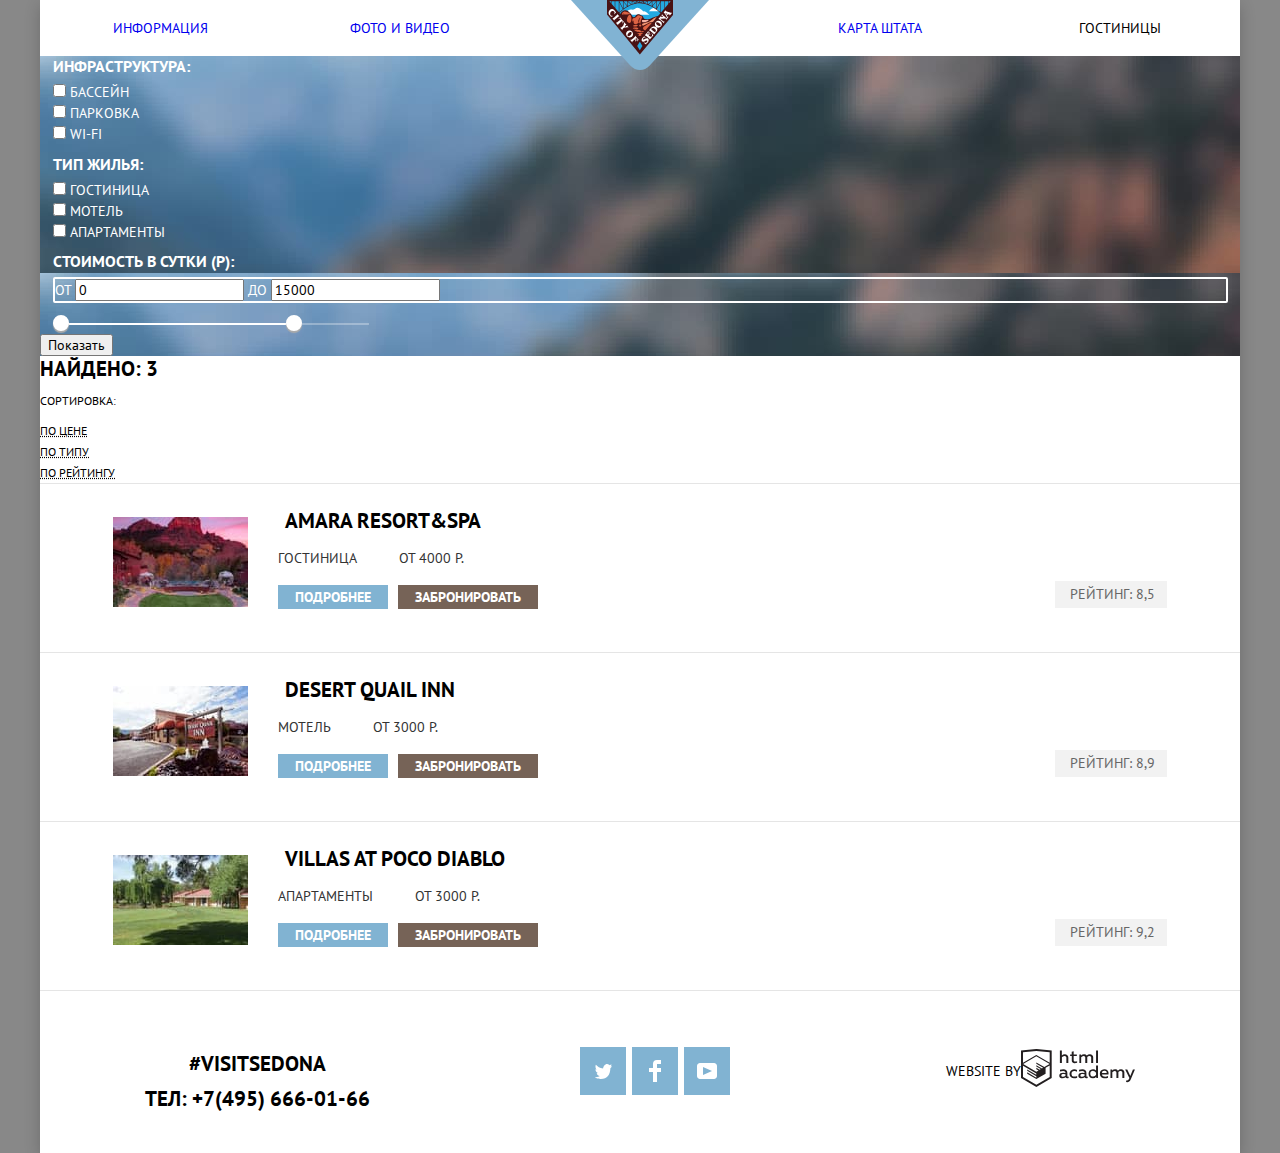
==== catalog.html @ 777ecac5 "Внесены исправления по замечаниям" ====
<!DOCTYPE html>
<html class="page" lang="ru">
<head>
  <meta charset="UTF-8">
  <title>Catalog</title>
  <link href="https://fonts.googleapis.com/css2?family=PT+Sans:wght@400;700&display=swap" rel="stylesheet">
  <link href="css/normalize.css" rel="stylesheet">
  <link href="css/style.css" rel="stylesheet">
</head>
<body>
<div class="container">
  <header class="header">
    <nav class="main-nav-container">
      <div class="nav-list">
        <ul class="reset-list site-nav-list">
          <li class="site-nav-item"><a href="blank.html">Информация</a></li>
          <li class="site-nav-item"><a href="blank.html">Фото и видео</a></li>
          <li class="site-nav-item"><a href="blank.html">Карта штата</a></li>
          <li class="site-nav-item"><a>Гостиницы</a></li>
        </ul>
        <a class="main-header-logo" href="index.html">
          <img alt="Перейти на главную страницу." height="70" src="img/logo-sedona.svg" width="138">
        </a>
      </div>
    </nav>
  </header>
  <main>
    <section class="hotels">
      <h1 class="visually-hidden">Гостиницы</h1>
      <form action="https://echo.htmlacademy.ru" class="filter-form" method="get">
        <fieldset>
          <legend>Инфраструктура:</legend>
          <ul class="reset-list">
            <li>
              <input id="pool" name="pool" type="checkbox">
              <label for="pool">Бассейн</label>
            </li>
            <li>
              <input id="parking" name="parking" type="checkbox">
              <label for="parking">Парковка</label>
            </li>
            <li>
              <input id="wifi" name="wifi" type="checkbox">
              <label for="wifi">Wi-Fi</label>
            </li>
          </ul>
        </fieldset>
        <fieldset>
          <legend>Тип жилья:</legend>
          <ul class="reset-list">
            <li>
              <input id="hotel" name="hotel" type="checkbox">
              <label for="hotel">Гостиница</label>
            </li>
            <li>
              <input id="motel" name="motel" type="checkbox">
              <label for="motel">Мотель</label>
            </li>
            <li>
              <input id="apartments" name="apartments" type="checkbox">
              <label for="apartments">Апартаменты</label>
            </li>
          </ul>
        </fieldset>
        <fieldset>
          <legend>Стоимость в сутки (Р):</legend>
          <div class="range-filter">
            <div class="price-controls">
              <label class="min-price">
                от <input name="min-price" type="number" value="0">
              </label>
              <label class="max-price">
                до <input name="max-price" type="number" value="15000">
              </label>
            </div>
            <div class="range-controls">
              <div class="scale">
                <div class="bar"></div>
              </div>
              <button class="toggle toggle-min" name="toggle-min" type="submit" value="toggle-min"></button>
              <button class="toggle toggle-max" name="toggle-max" type="submit" value="toggle-max"></button>
            </div>
          </div>
          <!--  от 0<input id="cost" max="3000" min="0" step="100" type="range"> До 3000-->
        </fieldset>
        <button type="submit">Показать</button>
      </form>
    </section>
    <section class="sorting">
      <span class="found">НАЙДЕНО: 3</span>
      <h2>Сортировка:</h2>
      <ul class="reset-list">
        <li>
          <a class="link-sorting" href="#">По цене </a>
        </li>
        <li>
          <a class="link-sorting" href="#">По типу</a>
        </li>
        <li>
          <a class="link-sorting" href="#">По рейтингу</a>
        </li>
      </ul>
    </section>
    <section class="hotel-list">
      <h2 class="visually-hidden">Список гостиниц</h2>
      <ol class="reset-list hotel-items">
        <li class="hotel-item">
          <article class="hotel">
            <a class="hotel-img" href="#">
              <img alt="Гостиница Amara resort&spa." height="90" src="img/amara-resort-spa.jpg"
                   width="135">
            </a>
            <div class="hotel-content">
              <h3>
                <a class="hotel-title-link" href="#">Amara resort&spa</a>
              </h3>
              <p class="hotel-tags">
                <span class="hotel-tag"> Гостиница</span>
                <span class="hotel-tag">от 4000 р.</span>
              </p>
              <p class="hotel-buttons">
                <a class="button-hotel detail-button" href="#">Подробнее</a>
                <a class="button-hotel book-button" href="#">Забронировать</a>
              </p>
            </div>
            <p class="rating">Рейтинг: 8,5</p>
          </article>
        </li>
        <li class="hotel-item">
          <article class="hotel">
            <a class="hotel-img" href="#">
              <img alt="Мотель Desert Quail Inn." height="90" src="img/desert-quail-inn.jpg" width="135">
            </a>
            <div class="hotel-content">
              <h3>
                <a class="hotel-title-link" href="#">Desert Quail Inn</a>
              </h3>
              <p class="hotel-tags">
                <span class="hotel-tag"> Мотель</span>
                <span class="hotel-tag">от 3000 р.</span>
              </p>
              <p class="hotel-buttons">
                <a class="button-hotel detail-button" href="#">Подробнее</a>
                <a class="button-hotel book-button" href="#">Забронировать</a>
              </p>
            </div>
            <p class="rating">Рейтинг: 8,9</p>
          </article>
        </li>
        <li class="hotel-item">
          <article class="hotel">
            <a class="hotel-img" href="#">
              <img alt="Апартаменты Villas at Poco Diablo." height="90" src="img/villas-at-poco-diablo.jpg" width="135">
            </a>
            <div class="hotel-content">
              <h3>
                <a class="hotel-title-link" href="#">Villas at Poco Diablo</a>
              </h3>
              <p class="hotel-tags">
                <span class="hotel-tag"> Апартаменты</span>
                <span class="hotel-tag">от 3000 р.</span>
              </p>
              <p class="hotel-buttons">
                <a class="button-hotel detail-button" href="#">Подробнее</a>
                <a class="button-hotel book-button" href="#">Забронировать</a>
              </p>
            </div>
            <p class="rating">Рейтинг: 9,2</p>
          </article>
        </li>
      </ol>
    </section>
  </main>
  <footer class="page-footer">
    <div class="footer-contact">
      <p class="hashtag">#visitsedona</p>
      <a class="tel" href="tel:+74956660166">ТЕЛ: +7(495) 666-01-66</a>
    </div>
    <ul class="reset-list social-list">
      <li>
        <a class="social-link" href="#">
          <span class="visually-hidden">twitter</span>
          <svg height="15" viewBox="0 0 17 15" width="17">
            <path
              d="M10.95.144c1.685-.496 2.984.27 3.577 1.179.673-.231 1.331-.481 2.011-.708a2.345 2.345 0 0 1-.857 1.768c.685.17 1.304-.491 1.304-.491-.169 1-1.006 1.788-1.563 2.024-.231 6.75-3.175 11.217-10.077 11.082h-.446c-.41 0-4.164-.46-4.898-1.887 2.271.196 3.893-.422 4.693-1.177-.96-.3-2.679-.477-2.979-2.95.349.106.564.228 1.19.119C1.705 8.247.374 7.53.448 5.33c.285.328 1.067.536 1.34.472C1.085 5.561-.182 2.442.894.85c1.818 1.854 3.735 3.606 7.152 3.773C8.254 2.33 9.183.793 10.95.144z"
              fill="#FFF"/>
          </svg>

        </a>
      </li>
      <li>
        <a class="social-link" href="#">
          <span class="visually-hidden">facebook</span>
          <svg height="22" viewBox="0 0 12 22" width="12">
            <path d="M12 4V0H8a4 4 0 0 0-4 4v4H0v4h4v10h4V12h4V8H8V4h4z" fill="#FFF"/>
          </svg>
        </a>
      </li>
      <li>
        <a class="social-link" href="#">
          <span class="visually-hidden">youtube</span>
          <svg height="16" viewBox="0 0 20 16" width="20">
            <path
              d="M17 0H3C1.35 0 0 1.35 0 3v10c0 1.65 1.35 3 3 3h14c1.65 0 3-1.35 3-3V3c0-1.65-1.35-3-3-3zM6.027 11.998V4.002L15.014 8l-8.987 3.998z"
              fill="#FFF"/>
          </svg>

        </a>
      </li>
    </ul>
    <div class="website-wrap">
      <span class="website">Website by</span>
      <a class="img-logo" href="https://htmlacademy.ru/intensive/htmlcss">
        <img alt="Логотип htmlacademy." height="40" src="img/logo-htmlacademy.svg" width="114">
      </a>
    </div>
  </footer>
</div>
</body>
</html>
---- css/style.css ----
/* Variables */
:root {
  --white: #FFFFFF;
  --light-grey: #F2F2F2;
  --grey: #888888;
  --brown-grey-light: #EEEEEE;
  --border: #E5E5E5;
  --brown-grey: #666666;
  --blue: #81B3D2;
  --blue-middle: #669EC0;
  --blue-exstra-dark: #5496BD;
  --brown: #766357;
  --brown-middle: #604E43;
  --brown-dark: #503E33;
  --brown-exstra-dark: #333333;
  --black: #000000;
  --backgroung-welcome: #7aa2c8;
  --background-catalog: #6d757e;
  --backgroung-toggle: #ababab;
  --backgroung-controls: 255, 255, 255, 0.3;
}

/* Global */
body {
  min-width: 1200px;
  margin: 0;
  padding: 0;
  font-family: "PT Sans", "Arial", sans-serif;
  font-size: 14px;
  line-height: 21px;
  font-weight: normal;
  color: var(--black);
  text-transform: uppercase;
  background-color: var(--grey);
}

a {
  text-decoration: none;
}

img {
  max-width: 100%;
  height: auto;
}

.visually-hidden {
  position: absolute;
  width: 1px;
  height: 1px;
  margin: -1px;
  border: 0;
  padding: 0;
  white-space: nowrap;
  clip-path: inset(100%);
  clip: rect(0 0 0 0);
  overflow: hidden;
}

/*Grid*/
.page {
  height: 100%;
}

.container {
  width: 1200px;
  background-color: var(--white);
  box-shadow: 0px 5px 15px rgba(0, 1, 1, 0.2);
  margin: 0 auto;
}

/* Main navigation */
.main-nav-container {
  line-height: 26px;
  color: var(--black);
  text-align: center;
}

.reset-list {
  list-style: none;
  margin: 0;
  padding: 0;
}

.nav-list {
  display: grid;
  position: relative;
}

.site-nav-list {
  display: flex;
  width: 100%;
}

.site-nav-item {
  width: 20%;
  padding: 15px 0;
}

.site-nav-item:nth-child(2) {
  margin-right: auto;
}

.main-header-logo {
  position: absolute;
  left: 50%;
  top: 0;
  transform: translateX(-50%);
}


/* User navigation */
.site-nav a {
  color: inherit;
  font-weight: bold;
}

.site-nav a:focus,
.site-nav a:hover {
  color: var(--blue);
}

.site-nav a:active {
  color: var(--black);
}

.site-nav a:not([href]) {
  color: var(--brown);
}

/*main*/
.hero {
  display: flex;
  justify-content: center;
  background-color: var(--backgroung-welcome);
  background-image: url("../img/background-welcome.jpg");
  min-height: 509px;
}

.main-heading {
  line-height: 26px;
  text-align: center;
  font-weight: bold;
  display: flex;
  justify-content: center;
  margin-top: 42px;
  margin-bottom: 43px;
  align-items: center;
  padding: 0 365px;
}

.main-heading h1 {
  font-size: 21px;
}

/*section advantages*/
.main-heading-advantages {
  line-height: 26px;
  font-size: 14px;
  color: var(--brown-exstra-dark);
  text-align: center;
  font-weight: normal;
  display: flex;
  justify-content: center;
  margin-bottom: 51px;
  margin-top: 0;
}

.advantages-inner-list {
  text-align: center;
}

.advantages-box {
  color: var(--white);
  background-color: var(--blue);
  text-align: center;
}

.advantages-heading,
.advantages-inner-title {
  font-size: 21px;
  font-weight: bold;
}

.advantages-item-box {
  background-color: var(--brown-grey-light);
  text-align: center;
}

.advantages-content {
  color: var(--brown-exstra-dark);
}

.search {
  display: flex;
  align-items: center;
  flex-direction: column;
}

.search-wrap {
  width: 568px;
  align-items: center;
  display: flex;
  flex-direction: column;
}

.search-list {
  display: grid;
  grid-template-rows: 38px 38px 38px;
  grid-template-columns: 50% 50%;
  row-gap: 29px;
  column-gap: 53px;
}

.search-item:nth-child(1),
.search-item:nth-child(2) {
  grid-column: 1/3;
}

.search-item {
  display: flex;
  justify-content: flex-start;
  align-self: center;
}

.search-item label {
  min-width: 113px;
  margin-right: auto;
  align-self: center;
}

.search-item input {
  width: 100%;
  height: 38px;
  margin-right: 55px;
}

.button-search-hotel {
  display: flex;
  width: 100%;
  justify-content: center;
  padding-top: 30px;
  padding-bottom: 30px;
}

.search-title {
  font-size: 30px;
  line-height: 24px;
  text-align: center;
  font-weight: bold;
}

.search-description {
  color: var(--brown-exstra-dark);
  line-height: 24px;
  text-align: center;
}

.button-search {
  color: var(--white);
  font-weight: bold;
  font-size: 21px;
  line-height: 26px;
  text-align: center;
  background-color: var(--brown);
  border: 0;
}

.button-find {
  background-color: var(--blue);
  display: block;
  padding: 16px 0;
  width: inherit;
  margin-top: 55px;
}

/* User button-find*/
.button-find:hover {
  background-color: var(--blue-middle);
}

.button-find:active {
  background-color: var(--blue-exstra-dark);
}


.search-form {
  width: 100%;
  line-height: 26px;
  font-weight: bold;
  box-shadow: 0px 7px 15px rgba(0, 1, 1, 0.15);
  padding: 55px;
  box-sizing: border-box;
}

/*Footer*/
.page-footer {
  font-size: 21px;
  line-height: 26px;
  color: var(--black);
  font-weight: bold;
  display: flex;
  justify-content: space-around;
  padding-top: 39px;
  padding-bottom: 41px;
  align-items: center;
}

.social-list a {
  width: 46px;
  height: 48px;
  background-color: var(--blue);
  color: var(--black);
  display: flex;
  justify-content: center;
  align-items: center;
}

.social-list {
  display: flex;
  justify-content: center;
  align-items: center;
}

.social-list li {
  margin-right: 6px;
}

.website-wrap {
  display: flex;
  align-items: center;
  /* margin-right: */
}

.tel {
  color: var(--black);
}

.hashtag {
  text-align: center;
  margin-bottom: 9px;
}

.img-logo a {
  color: var(--black)
}

.website {
  color: var(--black);
  line-height: 26px;
  font-weight: normal;
  font-size: 14px;
}

/*User link-footer

.social-link:hover,
.social-link:focus,
.tel a:focus
{
 backgroung-color:var(--middle-blue)
}
.social-link:active,
.tel a:active
{
  background-color:var(--exstra-dark-blue)
}
*/
/*Catalog*/
/*Catalog section hotel-list*/

.hotel {
  display: flex;
  flex-wrap: wrap;
  justify-content: flex-start;
  align-items: center;
}

.hotel-item {
  border-top: 1px solid var(--border);
  padding-right: 73px;
  padding-top: 24px;
  padding-left: 73px;
  padding-bottom: 30px;
}

.hotel-item:last-child {
  border-bottom: 1px solid var(--border);
}

.hotel-title-link {
  color: var(--black);
  font-size: 21px;
  line-height: 26px;
  font-weight: bold;
}

.hotel-tag {
  color: var(--brown-exstra-dark);
}

.hotel-tag:first-child {
  margin-right: 38px;
}

.button-hotel {
  color: var(--white);
  font-weight: bold;
  padding: 3px 17px;
}

.rating {
  color: var(--brown-grey);
  background-color: var(--light-grey);
  text-align: center;
  align-self: flex-end;
  margin-left: auto;
  padding: 3px 12px 3px 15px;
}

.detail-button {
  background-color: var(--blue);
  margin-right: 6px;
}

.book-button {
  background-color: var(--brown);

}

.hotel-items {
  width: 100%;
}

.hotel-img {
  margin-right: 30px;
}

.hotel-content h3 {
  margin: 0 0 0 7px;
}

.hotel-tags {
  margin-bottom: 18px;
}

/*User link class button*/

.detail-button:focus,
.detail-button:hover {
  background-color: var(--blue-middle);
}

.book-button:focus,
.book-button:hover {
  background-color: var(--brown-middle);
}

.detail-button:active {
  background-color: var(--blue-exstra-dark);
}

.book-button:active {
  background-color: var(--brown-dark);
}

/*User link */

.hotel-title-link:hover,
.hotel-title-link:focus {
  color: var(--blue);
}

.hotel-title-link:active {
  color: var(--black);
}

/*catalog filter*/
.filter-item {
  margin: 0;
  padding: 0;
  border: none;
}

.range-controls {
  position: relative;
  width: 316px;
  height: 2px;
  background-color: rgba(var(--backgroung-controls));
  margin-top: 20px;
}

.range-controls .scale {
  height: 2px;
  width: 248px;
  background-color: var(--white);
}

.range-controls .bar {
  width: 70%;
  height: 2px;
  background-color: var(--white);
}

.toggle {
  position: absolute;
  top: 0;
  left: 0;
  width: 4px;
  height: 4px;
  padding: 0;
  border: 8px solid var(--white);
  background-color: var(--backgroung-toggle);
  mix-blend-mode: normal;
  border-radius: 50%;
  box-shadow: 0 2px 1px 0 var(--backgroung-toggle);
  cursor: pointer;
  transform: translateY(-50%);
}

.toggle-min {
  left: 0px;
}

.toggle-max {
  left: 233px;
}

.price-controls {
  border: 2px solid var(--white);
  border-radius: 2px;
}

.filter-form {
  background-color: var(--background-catalog);
  background-image: url("../img/background.jpg");
  color: var(--white);
}

.filter-form legend {
  font-size: 16px;
  font-weight: bold;
}

.filter-form fieldset {
  border: 0;
}

.found {
  font-weight: bold;
  font-size: 21px;
  line-height: 26px;
}

.sorting h2 {
  font-size: 12px;
  line-height: 18px;
  font-weight: normal;
}

.link-sorting {
  font-size: 12px;
  line-height: 18px;
  color: var(--black);
  text-decoration: underline;
  text-decoration-style: dotted;
}

/*user sorting*/

.link-sorting:hover {
  color: var(--blue);
}

.link-sorting:active {
  color: var(--blue);
  text-decoration: none;
}

.link-sorting:focus {
  color: var(--black);
  text-decoration: none;
}
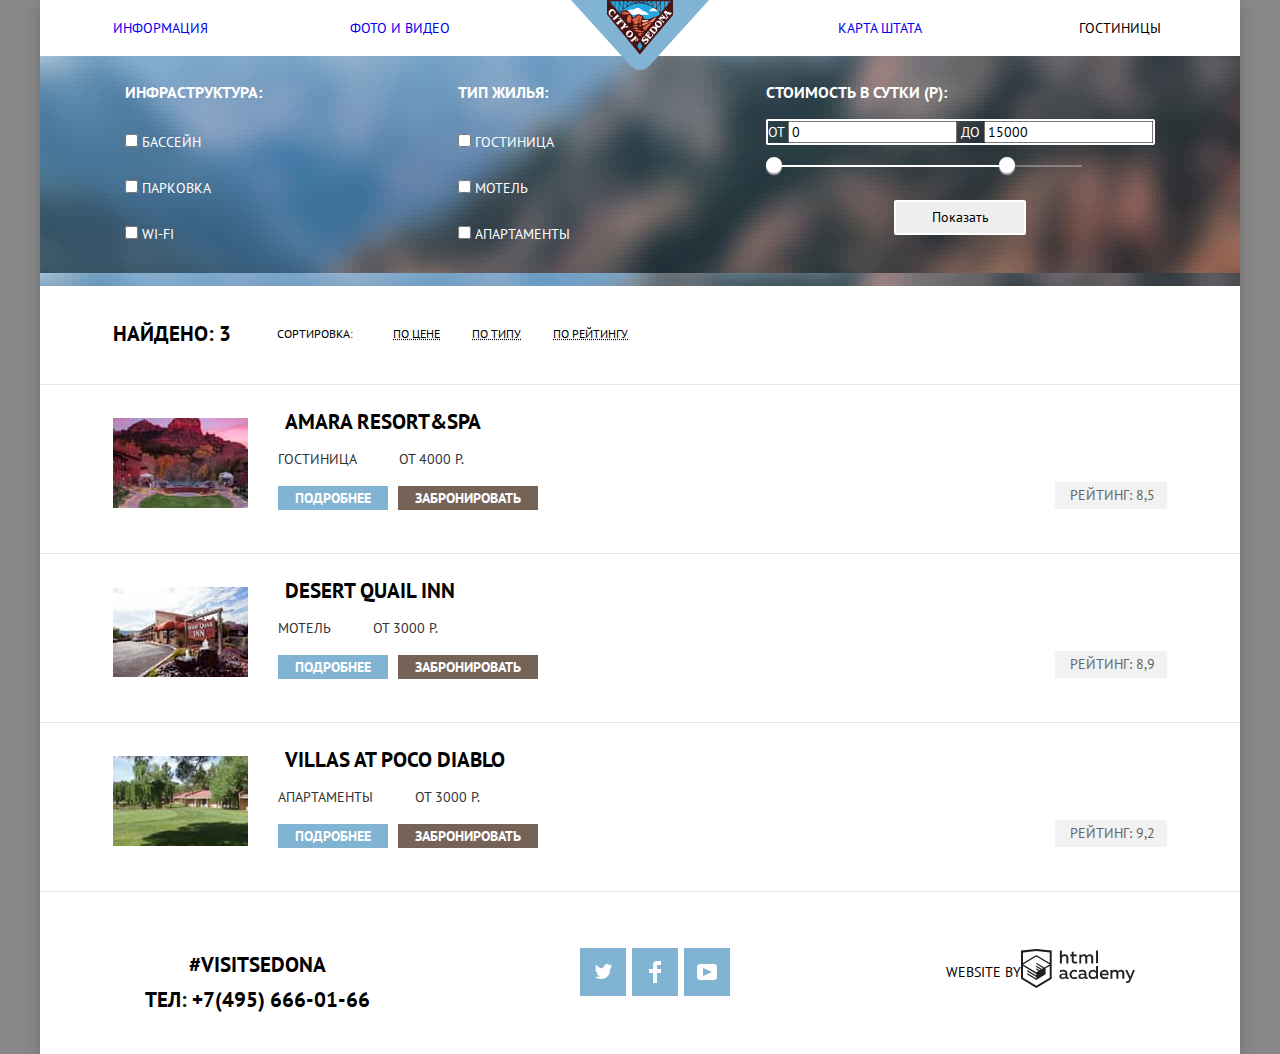
==== commit 615cd725: "11. Завершаем строить сетку" ====
--- a/catalog.html
+++ b/catalog.html
@@ -28,9 +28,9 @@
     <section class="hotels">
       <h1 class="visually-hidden">Гостиницы</h1>
       <form action="https://echo.htmlacademy.ru" class="filter-form" method="get">
-        <fieldset>
+        <fieldset class="infrastructure">
           <legend>Инфраструктура:</legend>
-          <ul class="reset-list">
+          <ul class="reset-list infrastructure-list">
             <li>
               <input id="pool" name="pool" type="checkbox">
               <label for="pool">Бассейн</label>
@@ -45,9 +45,9 @@
             </li>
           </ul>
         </fieldset>
-        <fieldset>
+        <fieldset class="type-of-housing">
           <legend>Тип жилья:</legend>
-          <ul class="reset-list">
+          <ul class="reset-list type-of-housing-list">
             <li>
               <input id="hotel" name="hotel" type="checkbox">
               <label for="hotel">Гостиница</label>
@@ -62,7 +62,7 @@
             </li>
           </ul>
         </fieldset>
-        <fieldset>
+        <fieldset class="cost">
           <legend>Стоимость в сутки (Р):</legend>
           <div class="range-filter">
             <div class="price-controls">
@@ -82,14 +82,14 @@
             </div>
           </div>
           <!--  от 0<input id="cost" max="3000" min="0" step="100" type="range"> До 3000-->
+          <button class="button-filter" type="submit">Показать</button>
         </fieldset>
-        <button type="submit">Показать</button>
       </form>
     </section>
     <section class="sorting">
       <span class="found">НАЙДЕНО: 3</span>
       <h2>Сортировка:</h2>
-      <ul class="reset-list">
+      <ul class="reset-list sorting-list">
         <li>
           <a class="link-sorting" href="#">По цене </a>
         </li>
--- a/css/style.css
+++ b/css/style.css
@@ -165,14 +165,49 @@
   margin-top: 0;
 }
 
+.advantages-list {
+  display: flex;
+  flex-wrap: wrap;
+}
+
+.advantages-item:nth-child(3) {
+  padding: 47px 96px 54px 96px;
+}
+
+.advantages-item:nth-child(4) {
+  padding: 47px 71px 54px 71px;
+}
+
+.advantages-item:nth-child(5) {
+  padding: 47px 77px 54px 77px;
+}
+
+.advantages-item:first-child {
+  display: flex;
+  flex-wrap: wrap;
+  justify-content: flex-start;
+}
+
+.advantages-item:nth-child(2) {
+  display: flex;
+}
+
 .advantages-inner-list {
   text-align: center;
+  display: flex;
 }
 
 .advantages-box {
   color: var(--white);
   background-color: var(--blue);
   text-align: center;
+  display: flex;
+  flex-direction: column;
+  width: 400px;
+}
+
+.advantages-box img {
+  display: flex;
 }
 
 .advantages-heading,
@@ -184,6 +219,9 @@
 .advantages-item-box {
   background-color: var(--brown-grey-light);
   text-align: center;
+  display: flex;
+  flex-direction: column;
+  align-items: center;
 }
 
 .advantages-content {
@@ -487,6 +525,7 @@
   height: 2px;
   background-color: rgba(var(--backgroung-controls));
   margin-top: 20px;
+
 }
 
 .range-controls .scale {
@@ -528,12 +567,17 @@
 .price-controls {
   border: 2px solid var(--white);
   border-radius: 2px;
+  margin-top: 11px;
+  margin-bottom: 20px;
 }
 
 .filter-form {
   background-color: var(--background-catalog);
   background-image: url("../img/background.jpg");
   color: var(--white);
+  display: flex;
+  padding: 26px 73px 32px 72px;
+  justify-content: space-between;
 }
 
 .filter-form legend {
@@ -545,16 +589,67 @@
   border: 0;
 }
 
+.infrastructure legend {
+  margin-bottom: 24px;
+}
+
+.type-of-housing legend {
+  margin-bottom: 24px;
+}
+
+.infrastructure-list li {
+  margin-bottom: 25px;
+}
+
+.infrastructure-list li:nth-child(3) {
+  margin-bottom: 0;
+}
+
+.type-of-housing-list li {
+  margin-bottom: 25px;
+}
+
+.type-of-housing-list li:nth-child(3) {
+  margin-bottom: 0;
+}
+
+.button-filter {
+  padding: 7px 35px 8px 36px;
+  border: 2px solid var(--white);
+  border-radius: 2px;
+  margin-top: 33px;
+  align-self: center;
+  margin-left: auto;
+  margin-right: auto;
+  display: block;
+}
+
 .found {
   font-weight: bold;
   font-size: 21px;
   line-height: 26px;
+  margin-right: 46px;
+}
+
+.sorting {
+  display: flex;
+  padding: 29px 73px 31px 73px;
+  align-items: center;
+}
+
+.sorting-list {
+  display: flex;
+}
+
+.sorting-list li {
+  margin-right: 32px;
 }
 
 .sorting h2 {
   font-size: 12px;
   line-height: 18px;
   font-weight: normal;
+  margin-right: 40px;
 }
 
 .link-sorting {
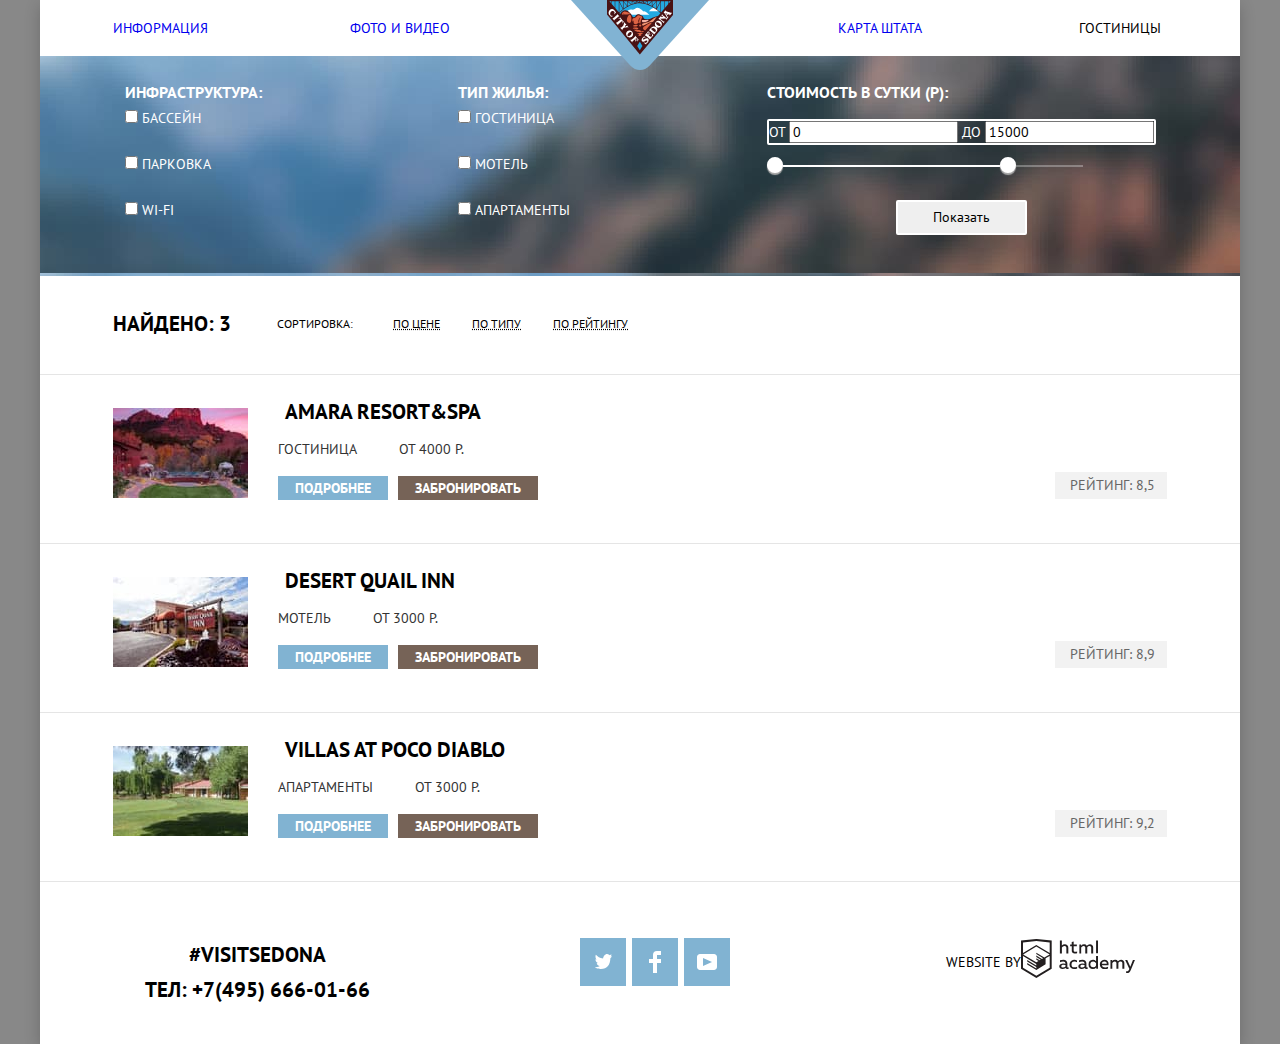
==== commit 5de9f623: "Доработки по заданию" ====
--- a/catalog.html
+++ b/catalog.html
@@ -28,7 +28,7 @@
     <section class="hotels">
       <h1 class="visually-hidden">Гостиницы</h1>
       <form action="https://echo.htmlacademy.ru" class="filter-form" method="get">
-        <fieldset class="infrastructure">
+        <fieldset>
           <legend>Инфраструктура:</legend>
           <ul class="reset-list infrastructure-list">
             <li>
@@ -45,7 +45,7 @@
             </li>
           </ul>
         </fieldset>
-        <fieldset class="type-of-housing">
+        <fieldset>
           <legend>Тип жилья:</legend>
           <ul class="reset-list type-of-housing-list">
             <li>
@@ -62,7 +62,7 @@
             </li>
           </ul>
         </fieldset>
-        <fieldset class="cost">
+        <fieldset>
           <legend>Стоимость в сутки (Р):</legend>
           <div class="range-filter">
             <div class="price-controls">
--- a/css/style.css
+++ b/css/style.css
@@ -169,7 +169,7 @@
   display: flex;
   flex-wrap: wrap;
 }
-
+/*
 .advantages-item:nth-child(3) {
   padding: 47px 96px 54px 96px;
 }
@@ -181,7 +181,7 @@
 .advantages-item:nth-child(5) {
   padding: 47px 77px 54px 77px;
 }
-
+*/
 .advantages-item:first-child {
   display: flex;
   flex-wrap: wrap;
@@ -206,22 +206,31 @@
   width: 400px;
 }
 
-.advantages-box img {
-  display: flex;
-}
-
 .advantages-heading,
 .advantages-inner-title {
   font-size: 21px;
   font-weight: bold;
 }
 
+/*.advantages-inner-item:first-child::before{
+ content: url("../img/icon-1.svg");
+}
+
+.advantages-inner-item:nth-child(2)::before{
+  content: url("../img/icon-2.svg");
+}
+
+.advantages-inner-item:last-child::before{
+  content: url("../img/icon-3.svg");
+}
+*/
 .advantages-item-box {
   background-color: var(--brown-grey-light);
   text-align: center;
   display: flex;
   flex-direction: column;
   align-items: center;
+  padding: 47px 77px 54px 77px;
 }
 
 .advantages-content {
@@ -454,6 +463,11 @@
   margin-left: auto;
   padding: 3px 12px 3px 15px;
 }
+
+/*.rating::before{
+  content: url("../img/star.svg");
+
+}*/
 
 .detail-button {
   background-color: var(--blue);
@@ -576,7 +590,7 @@
   background-image: url("../img/background.jpg");
   color: var(--white);
   display: flex;
-  padding: 26px 73px 32px 72px;
+  padding: 26px 72px 32px 72px;
   justify-content: space-between;
 }
 
@@ -601,7 +615,7 @@
   margin-bottom: 25px;
 }
 
-.infrastructure-list li:nth-child(3) {
+.infrastructure-list li:last-child {
   margin-bottom: 0;
 }
 
@@ -609,12 +623,12 @@
   margin-bottom: 25px;
 }
 
-.type-of-housing-list li:nth-child(3) {
+.type-of-housing-list li:last-child {
   margin-bottom: 0;
 }
 
 .button-filter {
-  padding: 7px 35px 8px 36px;
+  padding: 7px 35px 8px 35px;
   border: 2px solid var(--white);
   border-radius: 2px;
   margin-top: 33px;
@@ -633,7 +647,7 @@
 
 .sorting {
   display: flex;
-  padding: 29px 73px 31px 73px;
+  padding: 29px 73px 31px;
   align-items: center;
 }
 
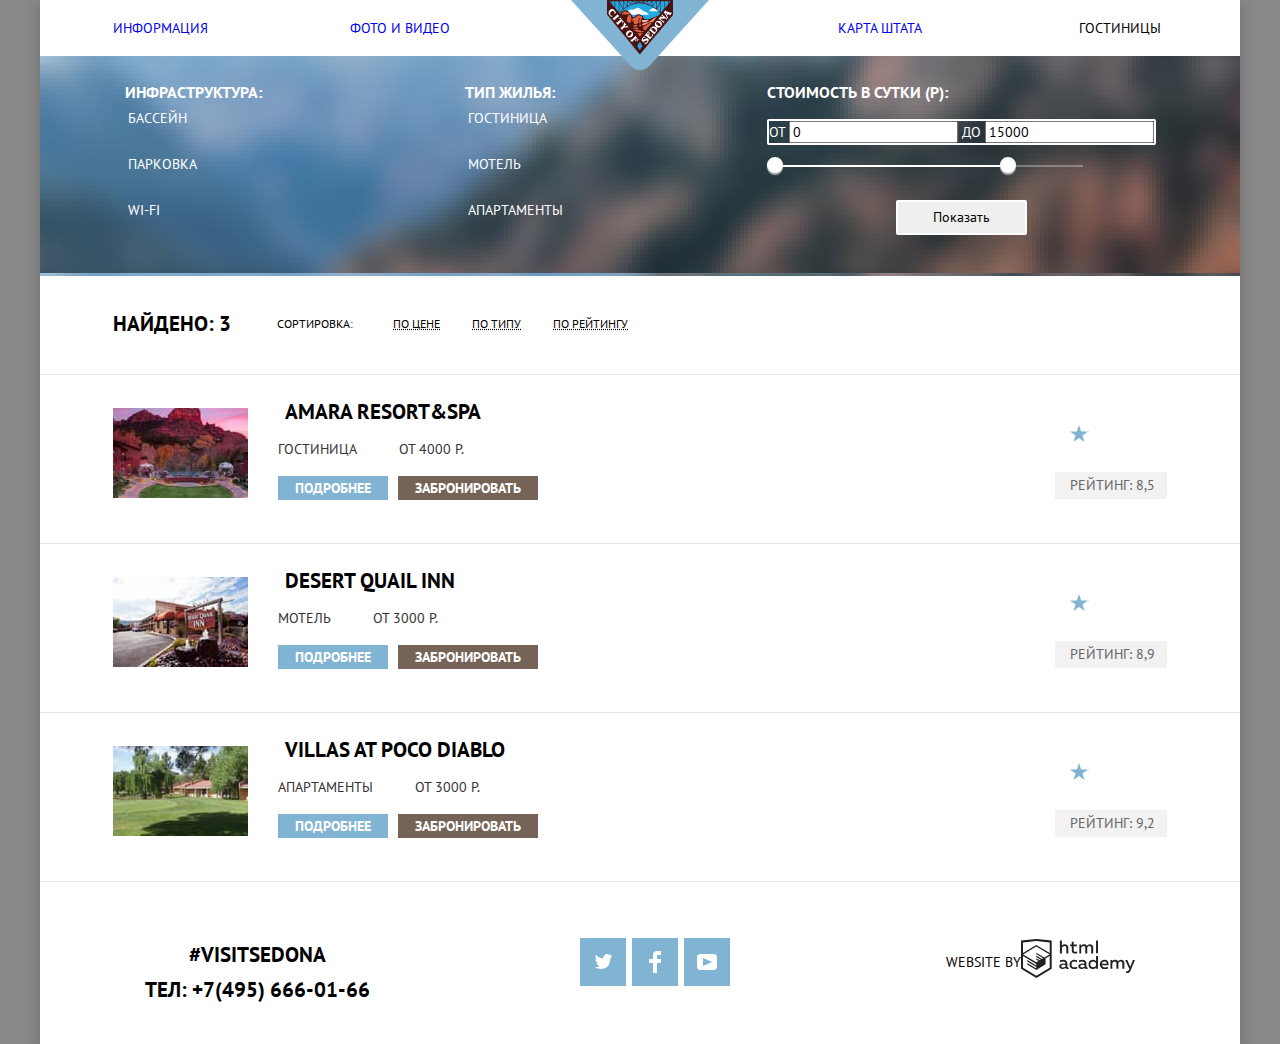
==== commit ec51a58c: "Начато задание 12. Начинаем оформление декоративных элементов" ====
--- a/catalog.html
+++ b/catalog.html
@@ -30,34 +30,34 @@
       <form action="https://echo.htmlacademy.ru" class="filter-form" method="get">
         <fieldset>
           <legend>Инфраструктура:</legend>
-          <ul class="reset-list infrastructure-list">
-            <li>
-              <input id="pool" name="pool" type="checkbox">
+          <ul class="reset-list form-list">
+            <li>
+              <input class="visually-hidden" id="pool" name="pool" type="checkbox">
               <label for="pool">Бассейн</label>
             </li>
             <li>
-              <input id="parking" name="parking" type="checkbox">
+              <input class="visually-hidden" id="parking" name="parking" type="checkbox">
               <label for="parking">Парковка</label>
             </li>
             <li>
-              <input id="wifi" name="wifi" type="checkbox">
+              <input class="visually-hidden" id="wifi" name="wifi" type="checkbox">
               <label for="wifi">Wi-Fi</label>
             </li>
           </ul>
         </fieldset>
         <fieldset>
           <legend>Тип жилья:</legend>
-          <ul class="reset-list type-of-housing-list">
-            <li>
-              <input id="hotel" name="hotel" type="checkbox">
+          <ul class="reset-list form-list">
+            <li>
+              <input class="visually-hidden" id="hotel" name="hotel" type="checkbox">
               <label for="hotel">Гостиница</label>
             </li>
             <li>
-              <input id="motel" name="motel" type="checkbox">
+              <input class="visually-hidden" id="motel" name="motel" type="checkbox">
               <label for="motel">Мотель</label>
             </li>
             <li>
-              <input id="apartments" name="apartments" type="checkbox">
+              <input class="visually-hidden" id="apartments" name="apartments" type="checkbox">
               <label for="apartments">Апартаменты</label>
             </li>
           </ul>
--- a/css/style.css
+++ b/css/style.css
@@ -169,19 +169,14 @@
   display: flex;
   flex-wrap: wrap;
 }
-/*
-.advantages-item:nth-child(3) {
-  padding: 47px 96px 54px 96px;
-}
-
-.advantages-item:nth-child(4) {
-  padding: 47px 71px 54px 71px;
-}
-
-.advantages-item:nth-child(5) {
-  padding: 47px 77px 54px 77px;
-}
-*/
+
+.advantages-item-box,
+.advantages-box {
+  padding: 47px 50px 54px;
+  box-sizing: border-box;
+}
+
+
 .advantages-item:first-child {
   display: flex;
   flex-wrap: wrap;
@@ -206,31 +201,61 @@
   width: 400px;
 }
 
+.advantages-inner-item {
+  padding: 160px 50px 82px;
+  width: 400px;
+  box-sizing: border-box;
+  position: relative;
+}
+
 .advantages-heading,
 .advantages-inner-title {
   font-size: 21px;
   font-weight: bold;
-}
-
-/*.advantages-inner-item:first-child::before{
- content: url("../img/icon-1.svg");
-}
-
-.advantages-inner-item:nth-child(2)::before{
-  content: url("../img/icon-2.svg");
-}
-
-.advantages-inner-item:last-child::before{
-  content: url("../img/icon-3.svg");
-}
-*/
+  margin: 0;
+}
+
+.number {
+  margin: 25px 0;
+}
+
+.advantages-inner-item:first-child::before {
+  content: "";
+  width: 75px;
+  height: 72px;
+  background-image: url("../img/icon-1.svg");
+  position: absolute;
+  top: 60px;
+  left: 162px;
+}
+
+.advantages-inner-item:nth-child(2)::before {
+  content: "";
+  width: 75px;
+  height: 70px;
+  background-image: url("../img/icon-3.svg");
+  position: absolute;
+  top: 61px;
+  left: 162px;
+}
+
+.advantages-inner-item:last-child::before {
+  content: "";
+  background-image: url("../img/icon-2.svg");
+  width: 64px;
+  height: 77px;
+  position: absolute;
+  top: 55px;
+  left: 162px;
+}
+
 .advantages-item-box {
   background-color: var(--brown-grey-light);
   text-align: center;
   display: flex;
   flex-direction: column;
   align-items: center;
-  padding: 47px 77px 54px 77px;
+  width: 400px;
 }
 
 .advantages-content {
@@ -258,6 +283,7 @@
   column-gap: 53px;
 }
 
+
 .search-item:nth-child(1),
 .search-item:nth-child(2) {
   grid-column: 1/3;
@@ -279,6 +305,19 @@
   width: 100%;
   height: 38px;
   margin-right: 55px;
+  background-color: var(--light-grey);
+  position: relative;
+}
+
+.search-item input::before {
+  content: "";
+  background: url("../img/calendar.svg") no-repeat;
+  width: 21px;
+  height: 23px;
+  position: absolute;
+  right: 9px;
+  top: 7px;
+  bottom: 8px;
 }
 
 .button-search-hotel {
@@ -287,6 +326,7 @@
   justify-content: center;
   padding-top: 30px;
   padding-bottom: 30px;
+  position: relative;
 }
 
 .search-title {
@@ -320,6 +360,12 @@
   margin-top: 55px;
 }
 
+.map {
+  position: absolute;
+  z-index: 0;
+
+}
+
 /* User button-find*/
 .button-find:hover {
   background-color: var(--blue-middle);
@@ -462,12 +508,18 @@
   align-self: flex-end;
   margin-left: auto;
   padding: 3px 12px 3px 15px;
-}
-
-/*.rating::before{
-  content: url("../img/star.svg");
-
-}*/
+  position: relative;
+}
+
+.rating::before {
+  content: "";
+  background-image: url("../img/star.svg");
+  position: absolute;
+  top: -47px;
+
+  width: 19px;
+  height: 17px;
+}
 
 .detail-button {
   background-color: var(--blue);
@@ -590,7 +642,7 @@
   background-image: url("../img/background.jpg");
   color: var(--white);
   display: flex;
-  padding: 26px 72px 32px 72px;
+  padding: 26px 72px 32px;
   justify-content: space-between;
 }
 
@@ -603,28 +655,29 @@
   border: 0;
 }
 
-.infrastructure legend {
+.form-list legend {
   margin-bottom: 24px;
 }
 
-.type-of-housing legend {
-  margin-bottom: 24px;
-}
-
-.infrastructure-list li {
+.form-list li {
   margin-bottom: 25px;
 }
 
-.infrastructure-list li:last-child {
+.form-list li:last-child {
   margin-bottom: 0;
 }
 
-.type-of-housing-list li {
-  margin-bottom: 25px;
-}
-
-.type-of-housing-list li:last-child {
-  margin-bottom: 0;
+.form-list input {
+  position: relative;
+}
+
+.form-list input::before {
+  content: "";
+  background: url("../img/checkbox-on.svg");
+  width: 23px;
+  height: 23px;
+  position: absolute;
+  left: 16px;
 }
 
 .button-filter {
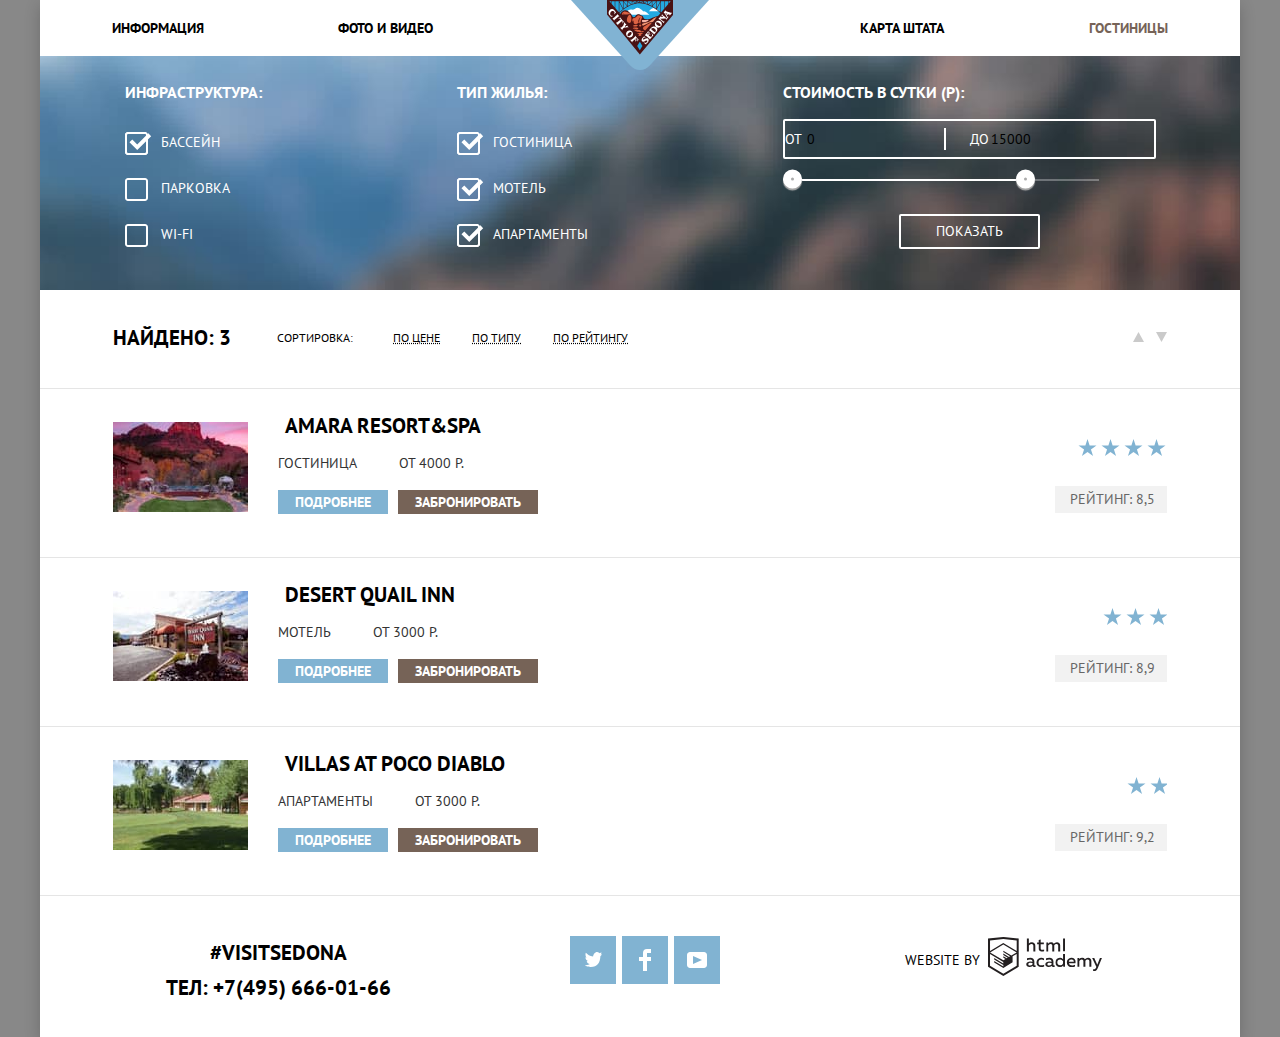
==== commit 4be7e1d2: "Начато задание 12. Начинаем оформление декоративных элементов" ====
--- a/catalog.html
+++ b/catalog.html
@@ -32,15 +32,15 @@
           <legend>Инфраструктура:</legend>
           <ul class="reset-list form-list">
             <li>
-              <input class="visually-hidden" id="pool" name="pool" type="checkbox">
+              <input checked class="visually-hidden filter-input-checkbox " id="pool" name="pool" type="checkbox">
               <label for="pool">Бассейн</label>
             </li>
             <li>
-              <input class="visually-hidden" id="parking" name="parking" type="checkbox">
+              <input class="visually-hidden filter-input-checkbox " id="parking" name="parking" type="checkbox">
               <label for="parking">Парковка</label>
             </li>
             <li>
-              <input class="visually-hidden" id="wifi" name="wifi" type="checkbox">
+              <input class="visually-hidden filter-input-checkbox " id="wifi" name="wifi" type="checkbox">
               <label for="wifi">Wi-Fi</label>
             </li>
           </ul>
@@ -49,15 +49,16 @@
           <legend>Тип жилья:</legend>
           <ul class="reset-list form-list">
             <li>
-              <input class="visually-hidden" id="hotel" name="hotel" type="checkbox">
+              <input checked class="visually-hidden filter-input-checkbox " id="hotel" name="hotel" type="checkbox">
               <label for="hotel">Гостиница</label>
             </li>
             <li>
-              <input class="visually-hidden" id="motel" name="motel" type="checkbox">
+              <input checked class="visually-hidden filter-input-checkbox" id="motel" name="motel" type="checkbox">
               <label for="motel">Мотель</label>
             </li>
             <li>
-              <input class="visually-hidden" id="apartments" name="apartments" type="checkbox">
+              <input checked class="visually-hidden filter-input-checkbox " id="apartments" name="apartments"
+                     type="checkbox">
               <label for="apartments">Апартаменты</label>
             </li>
           </ul>
@@ -67,10 +68,10 @@
           <div class="range-filter">
             <div class="price-controls">
               <label class="min-price">
-                от <input name="min-price" type="number" value="0">
+                от <input name="min-price" type="text" value="0">
               </label>
               <label class="max-price">
-                до <input name="max-price" type="number" value="15000">
+                до<input name="max-price" type="text" value="15000">
               </label>
             </div>
             <div class="range-controls">
@@ -81,7 +82,6 @@
               <button class="toggle toggle-max" name="toggle-max" type="submit" value="toggle-max"></button>
             </div>
           </div>
-          <!--  от 0<input id="cost" max="3000" min="0" step="100" type="range"> До 3000-->
           <button class="button-filter" type="submit">Показать</button>
         </fieldset>
       </form>
@@ -98,6 +98,24 @@
         </li>
         <li>
           <a class="link-sorting" href="#">По рейтингу</a>
+        </li>
+      </ul>
+      <ul class="sort-filter reset-list">
+        <li>
+          <span class="visually-hidden">Отсортировать по возрастанию</span>
+          <a href="#">
+            <svg class="sort-filter-svg" height="10" viewBox="0 0 11 10" width="11">
+              <path d="M5.5 0L0 10h11z" fill="#CACACA"/>
+            </svg>
+          </a>
+        </li>
+        <li>
+          <span class="visually-hidden">Отсортировать по убыванию</span>
+          <a href="#">
+            <svg class="sort-filter-svg" height="10" viewBox="0 0 11 10" width="11">
+              <path d="M5.5 10L0 0h11" fill="#CACACA"/>
+            </svg>
+          </a>
         </li>
       </ul>
     </section>
@@ -123,7 +141,7 @@
                 <a class="button-hotel book-button" href="#">Забронировать</a>
               </p>
             </div>
-            <p class="rating">Рейтинг: 8,5</p>
+            <p class="rating star1">Рейтинг: 8,5</p>
           </article>
         </li>
         <li class="hotel-item">
@@ -144,7 +162,7 @@
                 <a class="button-hotel book-button" href="#">Забронировать</a>
               </p>
             </div>
-            <p class="rating">Рейтинг: 8,9</p>
+            <p class="rating star2">Рейтинг: 8,9</p>
           </article>
         </li>
         <li class="hotel-item">
@@ -165,7 +183,7 @@
                 <a class="button-hotel book-button" href="#">Забронировать</a>
               </p>
             </div>
-            <p class="rating">Рейтинг: 9,2</p>
+            <p class="rating star3">Рейтинг: 9,2</p>
           </article>
         </li>
       </ol>
@@ -210,7 +228,7 @@
     </ul>
     <div class="website-wrap">
       <span class="website">Website by</span>
-      <a class="img-logo" href="https://htmlacademy.ru/intensive/htmlcss">
+      <a class="logo-htmlacademy" href="https://htmlacademy.ru/intensive/htmlcss">
         <img alt="Логотип htmlacademy." height="40" src="img/logo-htmlacademy.svg" width="114">
       </a>
     </div>
--- a/css/style.css
+++ b/css/style.css
@@ -20,6 +20,10 @@
   --backgroung-controls: 255, 255, 255, 0.3;
 }
 
+*, *::before, *::after {
+  box-sizing: border-box;
+}
+
 /* Global */
 body {
   min-width: 1200px;
@@ -72,7 +76,6 @@
 .main-nav-container {
   line-height: 26px;
   color: var(--black);
-  text-align: center;
 }
 
 .reset-list {
@@ -82,22 +85,38 @@
 }
 
 .nav-list {
-  display: grid;
   position: relative;
 }
 
 .site-nav-list {
   display: flex;
   width: 100%;
+  padding: 15px 72px;
 }
 
 .site-nav-item {
   width: 20%;
-  padding: 15px 0;
-}
+}
+
+.site-nav-item:first-child {
+  margin-right: 15px;
+  text-align: left;
+}
+
 
 .site-nav-item:nth-child(2) {
   margin-right: auto;
+  text-align: left;
+}
+
+.site-nav-item:nth-child(3) {
+  text-align: right;
+  margin-left: 13px;
+}
+
+.site-nav-item:last-child {
+  text-align: right;
+  margin-left: 13px;
 }
 
 .main-header-logo {
@@ -109,21 +128,21 @@
 
 
 /* User navigation */
-.site-nav a {
+.site-nav-item a {
   color: inherit;
   font-weight: bold;
 }
 
-.site-nav a:focus,
-.site-nav a:hover {
+.site-nav-item a:focus,
+.site-nav-item a:hover {
   color: var(--blue);
 }
 
-.site-nav a:active {
-  color: var(--black);
-}
-
-.site-nav a:not([href]) {
+.site-nav-item a:active {
+  color: var(--black);
+}
+
+.site-nav-item a:not([href]) {
   color: var(--brown);
 }
 
@@ -172,10 +191,12 @@
 
 .advantages-item-box,
 .advantages-box {
-  padding: 47px 50px 54px;
-  box-sizing: border-box;
-}
-
+  padding: 47px 47px 54px;
+}
+
+.reset-p {
+  margin: 0;
+}
 
 .advantages-item:first-child {
   display: flex;
@@ -204,7 +225,6 @@
 .advantages-inner-item {
   padding: 160px 50px 82px;
   width: 400px;
-  box-sizing: border-box;
   position: relative;
 }
 
@@ -223,7 +243,7 @@
   content: "";
   width: 75px;
   height: 72px;
-  background-image: url("../img/icon-1.svg");
+  background: url("../img/icon-1.svg") no-repeat;
   position: absolute;
   top: 60px;
   left: 162px;
@@ -233,7 +253,7 @@
   content: "";
   width: 75px;
   height: 70px;
-  background-image: url("../img/icon-3.svg");
+  background: url("../img/icon-3.svg") no-repeat;
   position: absolute;
   top: 61px;
   left: 162px;
@@ -241,7 +261,7 @@
 
 .advantages-inner-item:last-child::before {
   content: "";
-  background-image: url("../img/icon-2.svg");
+  background: url("../img/icon-2.svg") no-repeat;
   width: 64px;
   height: 77px;
   position: absolute;
@@ -260,6 +280,7 @@
 
 .advantages-content {
   color: var(--brown-exstra-dark);
+  margin: 25px 0 0;
 }
 
 .search {
@@ -273,16 +294,20 @@
   align-items: center;
   display: flex;
   flex-direction: column;
+  position: relative;
 }
 
 .search-list {
   display: grid;
   grid-template-rows: 38px 38px 38px;
-  grid-template-columns: 50% 50%;
+  grid-template-columns: 1fr 1fr;
   row-gap: 29px;
   column-gap: 53px;
 }
 
+.wraper-calendar {
+  position: relative;
+}
 
 .search-item:nth-child(1),
 .search-item:nth-child(2) {
@@ -304,20 +329,20 @@
 .search-item input {
   width: 100%;
   height: 38px;
-  margin-right: 55px;
   background-color: var(--light-grey);
-  position: relative;
-}
-
-.search-item input::before {
-  content: "";
-  background: url("../img/calendar.svg") no-repeat;
-  width: 21px;
-  height: 23px;
+  border: 0;
+}
+
+.calendar {
   position: absolute;
   right: 9px;
   top: 7px;
   bottom: 8px;
+  border: 0;
+}
+
+.button-quantity {
+  border: 0;
 }
 
 .button-search-hotel {
@@ -326,7 +351,6 @@
   justify-content: center;
   padding-top: 30px;
   padding-bottom: 30px;
-  position: relative;
 }
 
 .search-title {
@@ -362,8 +386,18 @@
 
 .map {
   position: absolute;
-  z-index: 0;
-
+  top: 0;
+  left: 0;
+  width: 100%;
+  height: 100%;
+  object-fit: cover;
+
+}
+
+.map-container {
+  position: relative;
+  width: 100%;
+  height: 473px;
 }
 
 /* User button-find*/
@@ -382,7 +416,11 @@
   font-weight: bold;
   box-shadow: 0px 7px 15px rgba(0, 1, 1, 0.15);
   padding: 55px;
-  box-sizing: border-box;
+  position: absolute;
+  top: 86px;
+  left: 0;
+  z-index: 1;
+  background-color: var(--white);
 }
 
 /*Footer*/
@@ -392,10 +430,9 @@
   color: var(--black);
   font-weight: bold;
   display: flex;
-  justify-content: space-around;
-  padding-top: 39px;
-  padding-bottom: 41px;
-  align-items: center;
+  justify-content: space-between;
+  align-items: center;
+  padding: 23px 138px 36px 126px
 }
 
 .social-list a {
@@ -442,20 +479,25 @@
   line-height: 26px;
   font-weight: normal;
   font-size: 14px;
-}
-
-/*User link-footer
-
-.social-link:hover,
-.social-link:focus,
-.tel a:focus
-{
- backgroung-color:var(--middle-blue)
-}
-.social-link:active,
-.tel a:active
-{
-  background-color:var(--exstra-dark-blue)
+  margin-right: 8px;
+}
+
+/*User link-footer*/
+
+.social-list a:hover {
+  background-color: var(--blue-middle);
+}
+
+.social-list a:active {
+  background-color: var(--blue-middle);
+}
+
+.social-link path:active {
+  fill: var(--backgroung-toggle)
+}
+
+/*.logo-htmlacademy img:hover{
+  :var(--blue)
 }
 */
 /*Catalog*/
@@ -511,13 +553,33 @@
   position: relative;
 }
 
-.rating::before {
+.star1::before {
   content: "";
-  background-image: url("../img/star.svg");
+  background: url("../img/star.svg");
   position: absolute;
   top: -47px;
-
-  width: 19px;
+  right: 0;
+  width: 91px;
+  height: 17px;
+}
+
+.star2::before {
+  content: "";
+  background: url("../img/star.svg");
+  position: absolute;
+  top: -47px;
+  right: 0;
+  width: 66px;
+  height: 17px;
+}
+
+.star3::before {
+  content: "";
+  background: url("../img/star.svg");
+  position: absolute;
+  top: -47px;
+  right: 0;
+  width: 42px;
   height: 17px;
 }
 
@@ -610,16 +672,19 @@
   position: absolute;
   top: 0;
   left: 0;
-  width: 4px;
-  height: 4px;
+  width: 19px;
+  height: 19px;
   padding: 0;
   border: 8px solid var(--white);
   background-color: var(--backgroung-toggle);
-  mix-blend-mode: normal;
   border-radius: 50%;
   box-shadow: 0 2px 1px 0 var(--backgroung-toggle);
   cursor: pointer;
   transform: translateY(-50%);
+}
+
+.toggle:hover {
+  transform: translateY(-50%) scale(1.2);
 }
 
 .toggle-min {
@@ -635,11 +700,35 @@
   border-radius: 2px;
   margin-top: 11px;
   margin-bottom: 20px;
+  display: flex;
+  justify-content: space-between;
+}
+
+.price-controls input {
+  background-color: transparent;
+  border: 0;
+  height: 36px;
+}
+
+.min-price::after {
+  content: "";
+  width: 2px;
+  height: 22px;
+  background-color: var(--white);
+  position: absolute;
+  left: 159px;
+  top: 0;
+  margin: 7px 0;
+}
+
+.min-price {
+  position: relative;
 }
 
 .filter-form {
   background-color: var(--background-catalog);
   background-image: url("../img/background.jpg");
+  background-size: cover;
   color: var(--white);
   display: flex;
   padding: 26px 72px 32px;
@@ -655,12 +744,34 @@
   border: 0;
 }
 
-.form-list legend {
-  margin-bottom: 24px;
+.form-list {
+  margin-top: 24px;
+  margin-left: 36px;
 }
 
 .form-list li {
   margin-bottom: 25px;
+  position: relative;
+}
+
+.filter-input-checkbox + label::before {
+  content: "";
+  background-image: url("../img/checkbox-off.svg");
+  width: 23px;
+  height: 23px;
+  position: absolute;
+  top: 0px;
+  left: -36px;
+}
+
+.filter-input-checkbox:checked + label::after {
+  content: "";
+  background-image: url("../img/checkbox-on.svg");
+  width: 27px;
+  height: 23px;
+  position: absolute;
+  top: 0px;
+  left: -36px;
 }
 
 .form-list li:last-child {
@@ -668,16 +779,7 @@
 }
 
 .form-list input {
-  position: relative;
-}
-
-.form-list input::before {
-  content: "";
-  background: url("../img/checkbox-on.svg");
-  width: 23px;
-  height: 23px;
-  position: absolute;
-  left: 16px;
+  border: 0;
 }
 
 .button-filter {
@@ -689,7 +791,18 @@
   margin-left: auto;
   margin-right: auto;
   display: block;
-}
+  background-color: transparent;
+  font-size: 14px;
+  font-weight: normal;
+  color: var(--white);
+  text-transform: uppercase;
+}
+
+.button-filter:hover {
+  background-color: var(--white);
+  color: var(--black);
+}
+
 
 .found {
   font-weight: bold;
@@ -727,6 +840,27 @@
   text-decoration-style: dotted;
 }
 
+.sort-filter {
+  display: flex;
+  margin-left: auto;
+}
+
+.sort-filter li {
+  margin-right: 12px;
+}
+
+.sort-filter li:last-child {
+  margin-right: 0;
+}
+
+.sort-filter-svg path:hover {
+  fill: var(--black)
+}
+
+.sort-filter-svg path:active {
+  fill: var(--blue);
+}
+
 /*user sorting*/
 
 .link-sorting:hover {
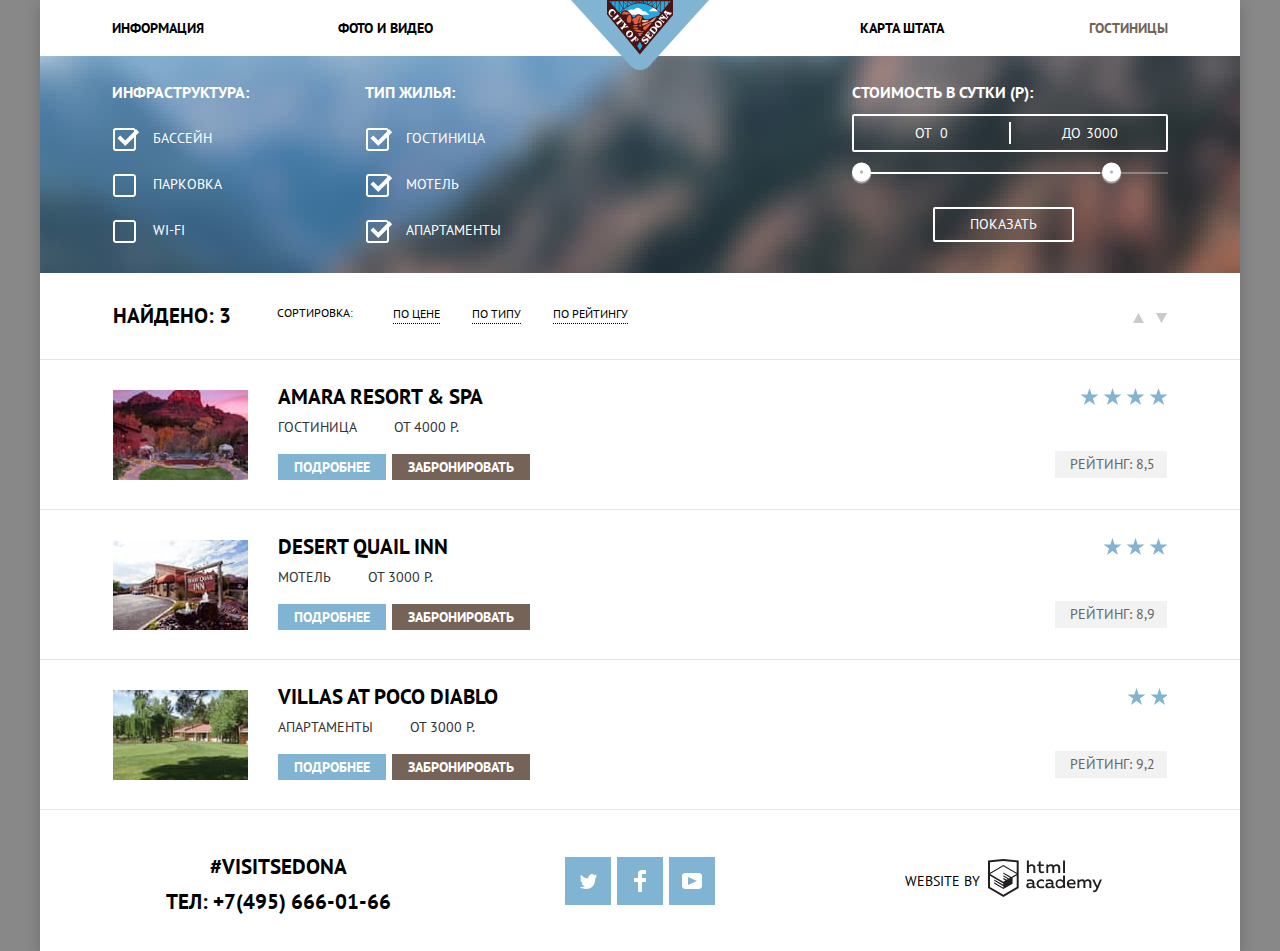
==== commit 8dc9fcd5: "Я сделать всё что мог Что-то с кнопками в форме по поиску гостиницы в Седоне вообще беда. И вторая с" ====
--- a/catalog.html
+++ b/catalog.html
@@ -33,15 +33,15 @@
           <ul class="reset-list form-list">
             <li>
               <input checked class="visually-hidden filter-input-checkbox " id="pool" name="pool" type="checkbox">
-              <label for="pool">Бассейн</label>
+              <label class="form-item" for="pool">Бассейн</label>
             </li>
             <li>
               <input class="visually-hidden filter-input-checkbox " id="parking" name="parking" type="checkbox">
-              <label for="parking">Парковка</label>
+              <label class="form-item" for="parking">Парковка</label>
             </li>
             <li>
               <input class="visually-hidden filter-input-checkbox " id="wifi" name="wifi" type="checkbox">
-              <label for="wifi">Wi-Fi</label>
+              <label class="form-item" for="wifi">Wi-Fi</label>
             </li>
           </ul>
         </fieldset>
@@ -50,16 +50,16 @@
           <ul class="reset-list form-list">
             <li>
               <input checked class="visually-hidden filter-input-checkbox " id="hotel" name="hotel" type="checkbox">
-              <label for="hotel">Гостиница</label>
+              <label class="form-item" for="hotel">Гостиница</label>
             </li>
             <li>
               <input checked class="visually-hidden filter-input-checkbox" id="motel" name="motel" type="checkbox">
-              <label for="motel">Мотель</label>
+              <label class="form-item" for="motel">Мотель</label>
             </li>
             <li>
               <input checked class="visually-hidden filter-input-checkbox " id="apartments" name="apartments"
                      type="checkbox">
-              <label for="apartments">Апартаменты</label>
+              <label class="form-item" for="apartments">Апартаменты</label>
             </li>
           </ul>
         </fieldset>
@@ -71,7 +71,7 @@
                 от <input name="min-price" type="text" value="0">
               </label>
               <label class="max-price">
-                до<input name="max-price" type="text" value="15000">
+                до<input name="max-price" type="text" value="3000">
               </label>
             </div>
             <div class="range-controls">
@@ -130,7 +130,7 @@
             </a>
             <div class="hotel-content">
               <h3>
-                <a class="hotel-title-link" href="#">Amara resort&spa</a>
+                <a class="hotel-title-link" href="#">Amara resort & spa</a>
               </h3>
               <p class="hotel-tags">
                 <span class="hotel-tag"> Гостиница</span>
--- a/css/style.css
+++ b/css/style.css
@@ -161,8 +161,8 @@
   font-weight: bold;
   display: flex;
   justify-content: center;
-  margin-top: 42px;
-  margin-bottom: 43px;
+  margin-top: 29px;
+  margin-bottom: 29px;
   align-items: center;
   padding: 0 365px;
 }
@@ -266,7 +266,7 @@
   height: 77px;
   position: absolute;
   top: 55px;
-  left: 162px;
+  left: 167px;
 }
 
 .advantages-item-box {
@@ -302,7 +302,6 @@
   grid-template-rows: 38px 38px 38px;
   grid-template-columns: 1fr 1fr;
   row-gap: 29px;
-  column-gap: 53px;
 }
 
 .wraper-calendar {
@@ -312,6 +311,10 @@
 .search-item:nth-child(1),
 .search-item:nth-child(2) {
   grid-column: 1/3;
+}
+
+.search-item:last-child {
+  margin-left: 70px;
 }
 
 .search-item {
@@ -331,11 +334,14 @@
   height: 38px;
   background-color: var(--light-grey);
   border: 0;
+  font-weight: bold;
+  padding: 6px 0 6px 13px;
+  text-transform: uppercase;
 }
 
 .calendar {
   position: absolute;
-  right: 9px;
+  right: 4px;
   top: 7px;
   bottom: 8px;
   border: 0;
@@ -343,6 +349,17 @@
 
 .button-quantity {
   border: 0;
+  display: flex;
+  align-items: center;
+  background-color: var(--light-grey);
+}
+
+.button-decrease {
+  padding: 12px 18px 0 12px;
+}
+
+.button-increase {
+  padding: 14px 15px 0 14px;
 }
 
 .button-search-hotel {
@@ -351,6 +368,7 @@
   justify-content: center;
   padding-top: 30px;
   padding-bottom: 30px;
+  text-transform: uppercase;
 }
 
 .search-title {
@@ -358,12 +376,14 @@
   line-height: 24px;
   text-align: center;
   font-weight: bold;
+  margin-top: 55px;
 }
 
 .search-description {
   color: var(--brown-exstra-dark);
   line-height: 24px;
   text-align: center;
+  margin: 3px 0 45px;
 }
 
 .button-search {
@@ -382,6 +402,7 @@
   padding: 16px 0;
   width: inherit;
   margin-top: 55px;
+  text-transform: uppercase;
 }
 
 .map {
@@ -409,7 +430,6 @@
   background-color: var(--blue-exstra-dark);
 }
 
-
 .search-form {
   width: 100%;
   line-height: 26px;
@@ -449,6 +469,7 @@
   display: flex;
   justify-content: center;
   align-items: center;
+  margin: 14px 10px 0 0
 }
 
 .social-list li {
@@ -458,7 +479,7 @@
 .website-wrap {
   display: flex;
   align-items: center;
-  /* margin-right: */
+  margin: 14px 0 0 0;
 }
 
 .tel {
@@ -496,10 +517,6 @@
   fill: var(--backgroung-toggle)
 }
 
-/*.logo-htmlacademy img:hover{
-  :var(--blue)
-}
-*/
 /*Catalog*/
 /*Catalog section hotel-list*/
 
@@ -515,7 +532,7 @@
   padding-right: 73px;
   padding-top: 24px;
   padding-left: 73px;
-  padding-bottom: 30px;
+  padding-bottom: 17px;
 }
 
 .hotel-item:last-child {
@@ -534,13 +551,13 @@
 }
 
 .hotel-tag:first-child {
-  margin-right: 38px;
+  margin-right: 33px;
 }
 
 .button-hotel {
   color: var(--white);
   font-weight: bold;
-  padding: 3px 17px;
+  padding: 4px 16px;
 }
 
 .rating {
@@ -557,8 +574,8 @@
   content: "";
   background: url("../img/star.svg");
   position: absolute;
-  top: -47px;
-  right: 0;
+  top: -63px;
+  right: -2px;
   width: 91px;
   height: 17px;
 }
@@ -567,7 +584,7 @@
   content: "";
   background: url("../img/star.svg");
   position: absolute;
-  top: -47px;
+  top: -63px;
   right: 0;
   width: 66px;
   height: 17px;
@@ -577,7 +594,7 @@
   content: "";
   background: url("../img/star.svg");
   position: absolute;
-  top: -47px;
+  top: -63px;
   right: 0;
   width: 42px;
   height: 17px;
@@ -585,7 +602,7 @@
 
 .detail-button {
   background-color: var(--blue);
-  margin-right: 6px;
+  margin-right: 2px;
 }
 
 .book-button {
@@ -599,14 +616,15 @@
 
 .hotel-img {
   margin-right: 30px;
+  margin-bottom: 1px;
 }
 
 .hotel-content h3 {
-  margin: 0 0 0 7px;
+  margin: 0;
 }
 
 .hotel-tags {
-  margin-bottom: 18px;
+  margin: 7px 0 19px 0;
 }
 
 /*User link class button*/
@@ -692,7 +710,7 @@
 }
 
 .toggle-max {
-  left: 233px;
+  left: 250px;
 }
 
 .price-controls {
@@ -707,7 +725,9 @@
 .price-controls input {
   background-color: transparent;
   border: 0;
-  height: 36px;
+  height: 34px;
+  width: 75px;
+  padding: 0 5px;
 }
 
 .min-price::after {
@@ -716,13 +736,29 @@
   height: 22px;
   background-color: var(--white);
   position: absolute;
-  left: 159px;
-  top: 0;
-  margin: 7px 0;
+  right: 0px;
+  top: 50%;
+  transform: translate(50%, -50%);
 }
 
 .min-price {
   position: relative;
+  width: 50%;
+  text-align: right;
+}
+
+.max-price {
+  width: 50%;
+  text-align: right;
+}
+
+.max-price input {
+  margin-right: 10px;
+}
+
+.min-price input,
+.max-price input {
+  color: var(--white)
 }
 
 .filter-form {
@@ -731,8 +767,8 @@
   background-size: cover;
   color: var(--white);
   display: flex;
-  padding: 26px 72px 32px;
-  justify-content: space-between;
+  padding: 26px 72px 31px;
+  justify-content: flex-start;
 }
 
 .filter-form legend {
@@ -742,16 +778,27 @@
 
 .filter-form fieldset {
   border: 0;
+  padding: 0;
+  width: 24%;
+  margin: 0;
+}
+
+.filter-form fieldset:last-child {
+  margin-left: auto;
 }
 
 .form-list {
-  margin-top: 24px;
-  margin-left: 36px;
+  margin-top: 25px;
+  margin-left: 37px;
 }
 
 .form-list li {
   margin-bottom: 25px;
   position: relative;
+}
+
+.form-item {
+  margin-left: 4px;
 }
 
 .filter-input-checkbox + label::before {
@@ -788,8 +835,7 @@
   border-radius: 2px;
   margin-top: 33px;
   align-self: center;
-  margin-left: auto;
-  margin-right: auto;
+  margin-left: 81px;
   display: block;
   background-color: transparent;
   font-size: 14px;
@@ -803,17 +849,17 @@
   color: var(--black);
 }
 
-
 .found {
   font-weight: bold;
   font-size: 21px;
   line-height: 26px;
   margin-right: 46px;
+  margin-top: 5px;
 }
 
 .sorting {
   display: flex;
-  padding: 29px 73px 31px;
+  padding: 22px 73px 27px;
   align-items: center;
 }
 
@@ -830,19 +876,21 @@
   line-height: 18px;
   font-weight: normal;
   margin-right: 40px;
+  margin-top: 9px;
 }
 
 .link-sorting {
   font-size: 12px;
   line-height: 18px;
   color: var(--black);
-  text-decoration: underline;
-  text-decoration-style: dotted;
+  border-bottom: 1px dotted;
+  padding-bottom: 2px;
 }
 
 .sort-filter {
   display: flex;
   margin-left: auto;
+  margin-top: 10px;
 }
 
 .sort-filter li {
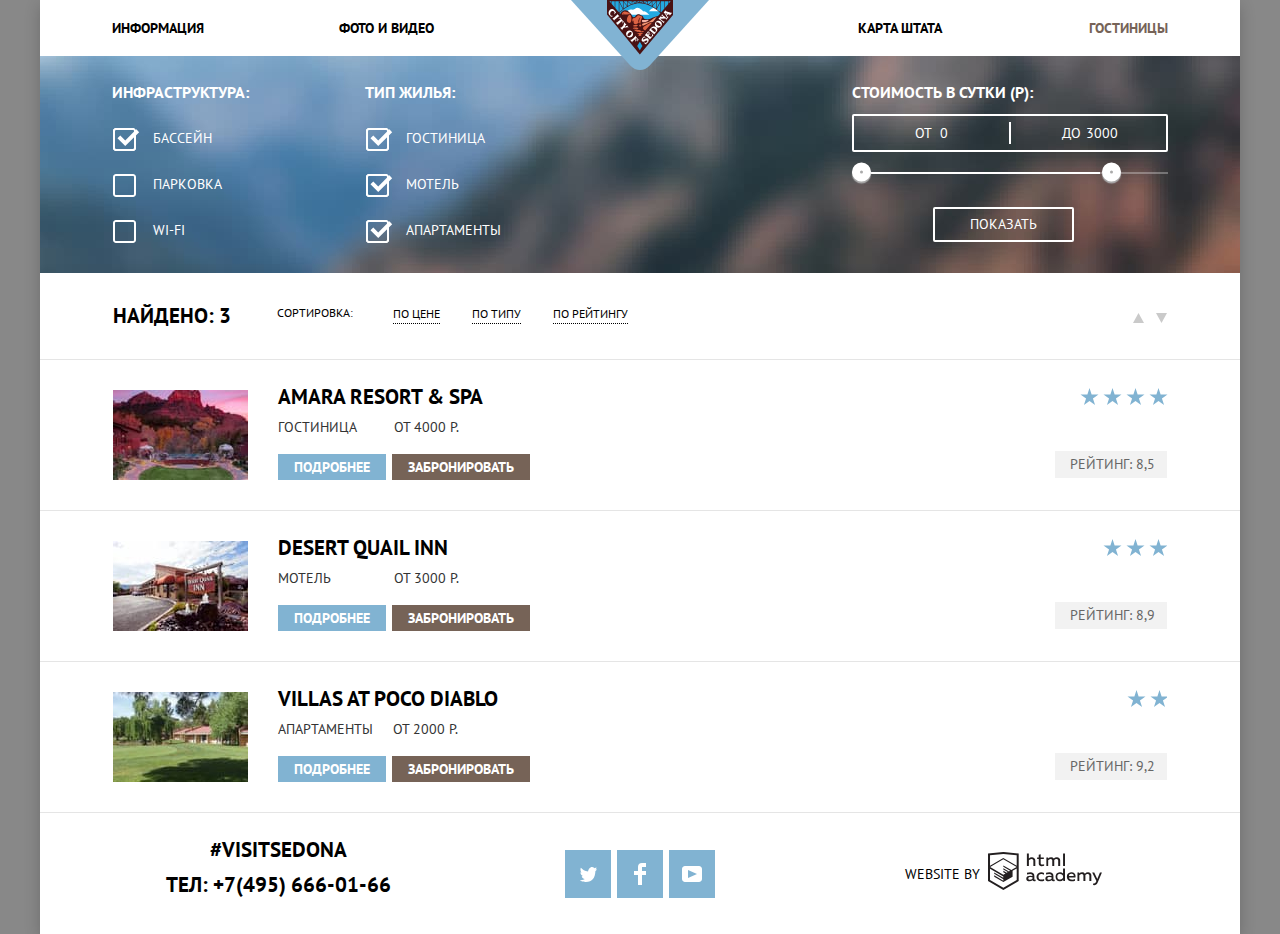
==== commit a8b3a13a: "К проверке" ====
--- a/catalog.html
+++ b/catalog.html
@@ -68,10 +68,10 @@
           <div class="range-filter">
             <div class="price-controls">
               <label class="min-price">
-                от <input name="min-price" type="text" value="0">
+                от <input name="min-price" type="number" value="0">
               </label>
               <label class="max-price">
-                до<input name="max-price" type="text" value="3000">
+                до<input name="max-price" type="number" value="3000">
               </label>
             </div>
             <div class="range-controls">
@@ -130,10 +130,10 @@
             </a>
             <div class="hotel-content">
               <h3>
-                <a class="hotel-title-link" href="#">Amara resort & spa</a>
+                <a class="hotel-title-link" href="#">amara resort & spa</a>
               </h3>
               <p class="hotel-tags">
-                <span class="hotel-tag"> Гостиница</span>
+                <span class="hotel-tag hotel-tag-hotel"> Гостиница</span>
                 <span class="hotel-tag">от 4000 р.</span>
               </p>
               <p class="hotel-buttons">
@@ -151,10 +151,10 @@
             </a>
             <div class="hotel-content">
               <h3>
-                <a class="hotel-title-link" href="#">Desert Quail Inn</a>
+                <a class="hotel-title-link" href="#">desert quail inn</a>
               </h3>
               <p class="hotel-tags">
-                <span class="hotel-tag"> Мотель</span>
+                <span class="hotel-tag hotel-tag-motel"> Мотель</span>
                 <span class="hotel-tag">от 3000 р.</span>
               </p>
               <p class="hotel-buttons">
@@ -172,11 +172,11 @@
             </a>
             <div class="hotel-content">
               <h3>
-                <a class="hotel-title-link" href="#">Villas at Poco Diablo</a>
+                <a class="hotel-title-link" href="#">villas at poco diablo</a>
               </h3>
               <p class="hotel-tags">
-                <span class="hotel-tag"> Апартаменты</span>
-                <span class="hotel-tag">от 3000 р.</span>
+                <span class="hotel-tag hotel-tag-apartment"> Апартаменты</span>
+                <span class="hotel-tag">от 2000 р.</span>
               </p>
               <p class="hotel-buttons">
                 <a class="button-hotel detail-button" href="#">Подробнее</a>
@@ -191,7 +191,7 @@
   </main>
   <footer class="page-footer">
     <div class="footer-contact">
-      <p class="hashtag">#visitsedona</p>
+      <p class="hashtag reset-p">#visitsedona</p>
       <a class="tel" href="tel:+74956660166">ТЕЛ: +7(495) 666-01-66</a>
     </div>
     <ul class="reset-list social-list">
@@ -228,7 +228,7 @@
     </ul>
     <div class="website-wrap">
       <span class="website">Website by</span>
-      <a class="logo-htmlacademy" href="https://htmlacademy.ru/intensive/htmlcss">
+      <a class="img-logo" href="https://htmlacademy.ru/intensive/htmlcss">
         <img alt="Логотип htmlacademy." height="40" src="img/logo-htmlacademy.svg" width="114">
       </a>
     </div>
--- a/css/style.css
+++ b/css/style.css
@@ -99,7 +99,7 @@
 }
 
 .site-nav-item:first-child {
-  margin-right: 15px;
+  margin-right: 16px;
   text-align: left;
 }
 
@@ -116,7 +116,7 @@
 
 .site-nav-item:last-child {
   text-align: right;
-  margin-left: 13px;
+  margin-left: 15px;
 }
 
 .main-header-logo {
@@ -246,7 +246,8 @@
   background: url("../img/icon-1.svg") no-repeat;
   position: absolute;
   top: 60px;
-  left: 162px;
+  left: 50%;
+  transform: translateX(-50%);
 }
 
 .advantages-inner-item:nth-child(2)::before {
@@ -256,7 +257,8 @@
   background: url("../img/icon-3.svg") no-repeat;
   position: absolute;
   top: 61px;
-  left: 162px;
+  left: 50%;
+  transform: translateX(-50%);
 }
 
 .advantages-inner-item:last-child::before {
@@ -266,7 +268,8 @@
   height: 77px;
   position: absolute;
   top: 55px;
-  left: 167px;
+  left: 50%;
+  transform: translateX(-50%);
 }
 
 .advantages-item-box {
@@ -304,23 +307,20 @@
   row-gap: 29px;
 }
 
-.wraper-calendar {
-  position: relative;
-}
-
 .search-item:nth-child(1),
 .search-item:nth-child(2) {
   grid-column: 1/3;
 }
 
-.search-item:last-child {
-  margin-left: 70px;
+.search-item:last-child label {
+  padding-left: 53px;
 }
 
 .search-item {
   display: flex;
   justify-content: flex-start;
   align-self: center;
+  position: relative;
 }
 
 .search-item label {
@@ -339,6 +339,24 @@
   text-transform: uppercase;
 }
 
+.search-item input.adult {
+  width: 37px;
+}
+
+.search-item input.child {
+  width: 37px;
+}
+
+.search-item input::-webkit-outer-spin-button,
+.search-item input::-webkit-inner-spin-button {
+  -webkit-appearance: none;
+  margin: 0;
+}
+
+.search-item input[type=number] {
+  -moz-appearance: textfield;
+}
+
 .calendar {
   position: absolute;
   right: 4px;
@@ -352,14 +370,16 @@
   display: flex;
   align-items: center;
   background-color: var(--light-grey);
+  padding: 14px;
+  height: 38px;
 }
 
 .button-decrease {
-  padding: 12px 18px 0 12px;
+  /* padding: 12px 18px 0 12px;*/
 }
 
 .button-increase {
-  padding: 14px 15px 0 14px;
+  /*padding: 14px 15px 0 14px;*/
 }
 
 .button-search-hotel {
@@ -513,12 +533,11 @@
   background-color: var(--blue-middle);
 }
 
-.social-link path:active {
+.social-link:active {
   fill: var(--backgroung-toggle)
 }
 
 /*Catalog*/
-/*Catalog section hotel-list*/
 
 .hotel {
   display: flex;
@@ -532,7 +551,7 @@
   padding-right: 73px;
   padding-top: 24px;
   padding-left: 73px;
-  padding-bottom: 17px;
+  padding-bottom: 18px;
 }
 
 .hotel-item:last-child {
@@ -550,8 +569,16 @@
   color: var(--brown-exstra-dark);
 }
 
-.hotel-tag:first-child {
+.hotel-tag-hotel {
   margin-right: 33px;
+}
+
+.hotel-tag-apartment {
+  margin-right: 16px;
+}
+
+.hotel-tag-motel {
+  margin-right: 59px;
 }
 
 .button-hotel {
@@ -616,7 +643,6 @@
 
 .hotel-img {
   margin-right: 30px;
-  margin-bottom: 1px;
 }
 
 .hotel-content h3 {
@@ -759,6 +785,26 @@
 .min-price input,
 .max-price input {
   color: var(--white)
+}
+
+.min-price input::-webkit-outer-spin-button,
+.min-price input::-webkit-inner-spin-button {
+  -webkit-appearance: none;
+  margin: 0;
+}
+
+.min-price input[type=number] {
+  -moz-appearance: textfield;
+}
+
+.max-price input::-webkit-outer-spin-button,
+.max-price input::-webkit-inner-spin-button {
+  -webkit-appearance: none;
+  margin: 0;
+}
+
+.max-price input[type=number] {
+  -moz-appearance: textfield;
 }
 
 .filter-form {
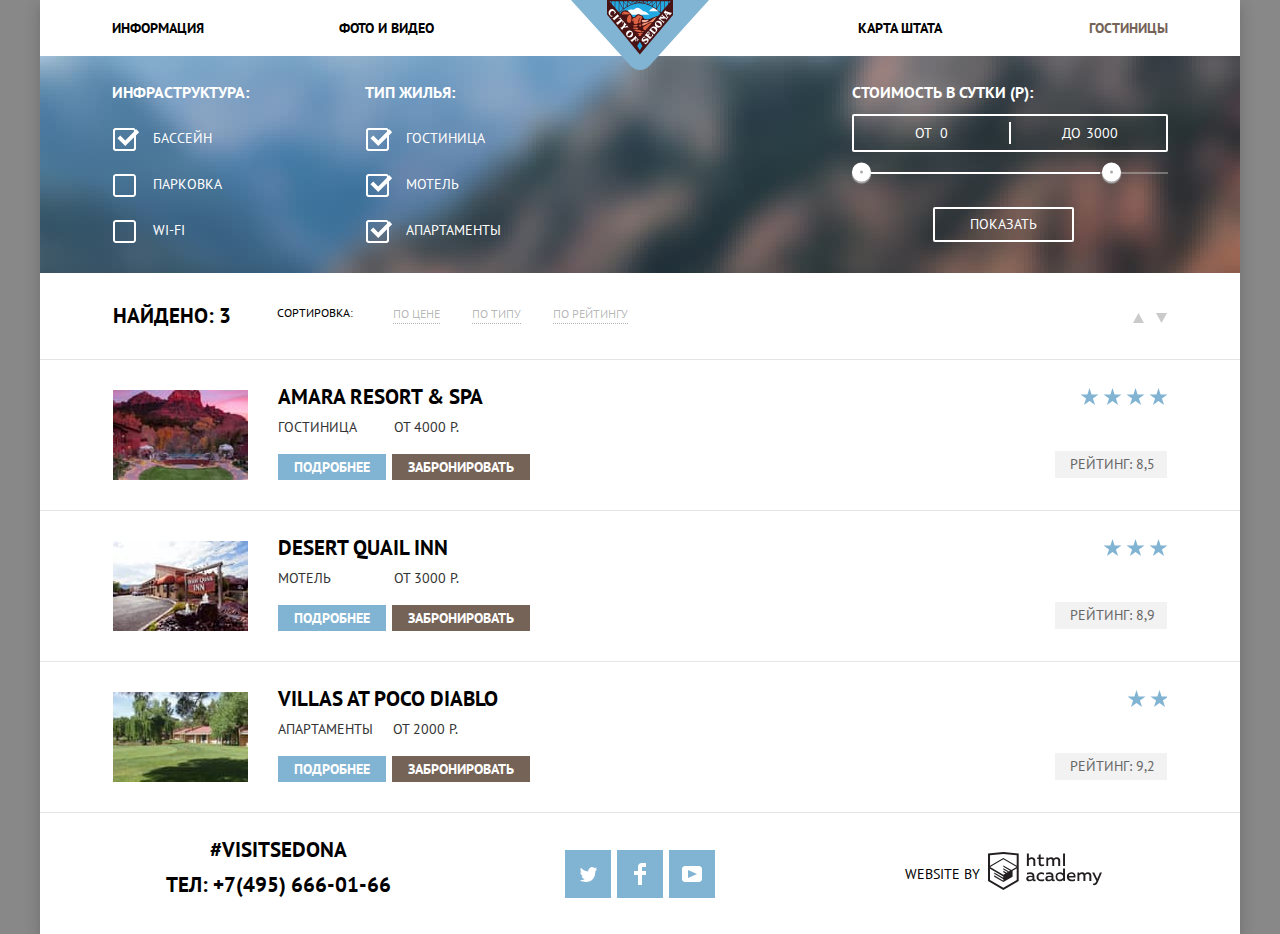
==== commit a72d0653: "К окончательной проверке :D" ====
--- a/catalog.html
+++ b/catalog.html
@@ -78,8 +78,8 @@
               <div class="scale">
                 <div class="bar"></div>
               </div>
-              <button class="toggle toggle-min" name="toggle-min" type="submit" value="toggle-min"></button>
-              <button class="toggle toggle-max" name="toggle-max" type="submit" value="toggle-max"></button>
+              <button class="toggle toggle-min" name="toggle-min" type="button" value="toggle-min"></button>
+              <button class="toggle toggle-max" name="toggle-max" type="button" value="toggle-max"></button>
             </div>
           </div>
           <button class="button-filter" type="submit">Показать</button>
--- a/css/style.css
+++ b/css/style.css
@@ -1,4 +1,3 @@
-/* Variables */
 :root {
   --white: #FFFFFF;
   --light-grey: #F2F2F2;
@@ -18,13 +17,13 @@
   --background-catalog: #6d757e;
   --backgroung-toggle: #ababab;
   --backgroung-controls: 255, 255, 255, 0.3;
+  --black-transparent: 0, 0, 0, 0.3;
 }
 
 *, *::before, *::after {
   box-sizing: border-box;
 }
 
-/* Global */
 body {
   min-width: 1200px;
   margin: 0;
@@ -60,7 +59,6 @@
   overflow: hidden;
 }
 
-/*Grid*/
 .page {
   height: 100%;
 }
@@ -68,11 +66,10 @@
 .container {
   width: 1200px;
   background-color: var(--white);
-  box-shadow: 0px 5px 15px rgba(0, 1, 1, 0.2);
+  box-shadow: 0 5px 15px rgba(0, 1, 1, 0.2);
   margin: 0 auto;
 }
 
-/* Main navigation */
 .main-nav-container {
   line-height: 26px;
   color: var(--black);
@@ -103,7 +100,6 @@
   text-align: left;
 }
 
-
 .site-nav-item:nth-child(2) {
   margin-right: auto;
   text-align: left;
@@ -126,8 +122,6 @@
   transform: translateX(-50%);
 }
 
-
-/* User navigation */
 .site-nav-item a {
   color: inherit;
   font-weight: bold;
@@ -146,7 +140,6 @@
   color: var(--brown);
 }
 
-/*main*/
 .hero {
   display: flex;
   justify-content: center;
@@ -171,7 +164,6 @@
   font-size: 21px;
 }
 
-/*section advantages*/
 .main-heading-advantages {
   line-height: 26px;
   font-size: 14px;
@@ -339,10 +331,7 @@
   text-transform: uppercase;
 }
 
-.search-item input.adult {
-  width: 37px;
-}
-
+.search-item input.adult,
 .search-item input.child {
   width: 37px;
 }
@@ -372,14 +361,6 @@
   background-color: var(--light-grey);
   padding: 14px;
   height: 38px;
-}
-
-.button-decrease {
-  /* padding: 12px 18px 0 12px;*/
-}
-
-.button-increase {
-  /*padding: 14px 15px 0 14px;*/
 }
 
 .button-search-hotel {
@@ -432,7 +413,6 @@
   width: 100%;
   height: 100%;
   object-fit: cover;
-
 }
 
 .map-container {
@@ -441,7 +421,6 @@
   height: 473px;
 }
 
-/* User button-find*/
 .button-find:hover {
   background-color: var(--blue-middle);
 }
@@ -454,7 +433,7 @@
   width: 100%;
   line-height: 26px;
   font-weight: bold;
-  box-shadow: 0px 7px 15px rgba(0, 1, 1, 0.15);
+  box-shadow: 0 7px 15px rgba(0, 1, 1, 0.15);
   padding: 55px;
   position: absolute;
   top: 86px;
@@ -463,7 +442,6 @@
   background-color: var(--white);
 }
 
-/*Footer*/
 .page-footer {
   font-size: 21px;
   line-height: 26px;
@@ -489,7 +467,7 @@
   display: flex;
   justify-content: center;
   align-items: center;
-  margin: 14px 10px 0 0
+  margin: 14px 10px 0 0;
 }
 
 .social-list li {
@@ -523,8 +501,6 @@
   margin-right: 8px;
 }
 
-/*User link-footer*/
-
 .social-list a:hover {
   background-color: var(--blue-middle);
 }
@@ -536,8 +512,6 @@
 .social-link:active {
   fill: var(--backgroung-toggle)
 }
-
-/*Catalog*/
 
 .hotel {
   display: flex;
@@ -634,7 +608,6 @@
 
 .book-button {
   background-color: var(--brown);
-
 }
 
 .hotel-items {
@@ -652,8 +625,6 @@
 .hotel-tags {
   margin: 7px 0 19px 0;
 }
-
-/*User link class button*/
 
 .detail-button:focus,
 .detail-button:hover {
@@ -673,8 +644,6 @@
   background-color: var(--brown-dark);
 }
 
-/*User link */
-
 .hotel-title-link:hover,
 .hotel-title-link:focus {
   color: var(--blue);
@@ -684,7 +653,6 @@
   color: var(--black);
 }
 
-/*catalog filter*/
 .filter-item {
   margin: 0;
   padding: 0;
@@ -697,7 +665,6 @@
   height: 2px;
   background-color: rgba(var(--backgroung-controls));
   margin-top: 20px;
-
 }
 
 .range-controls .scale {
@@ -732,7 +699,7 @@
 }
 
 .toggle-min {
-  left: 0px;
+  left: 0;
 }
 
 .toggle-max {
@@ -762,7 +729,7 @@
   height: 22px;
   background-color: var(--white);
   position: absolute;
-  right: 0px;
+  right: 0;
   top: 50%;
   transform: translate(50%, -50%);
 }
@@ -853,7 +820,7 @@
   width: 23px;
   height: 23px;
   position: absolute;
-  top: 0px;
+  top: 0;
   left: -36px;
 }
 
@@ -863,7 +830,7 @@
   width: 27px;
   height: 23px;
   position: absolute;
-  top: 0px;
+  top: 0;
   left: -36px;
 }
 
@@ -928,7 +895,7 @@
 .link-sorting {
   font-size: 12px;
   line-height: 18px;
-  color: var(--black);
+  color: rgba(var(--black-transparent));
   border-bottom: 1px dotted;
   padding-bottom: 2px;
 }
@@ -955,20 +922,16 @@
   fill: var(--blue);
 }
 
-/*user sorting*/
-
 .link-sorting:hover {
   color: var(--blue);
 }
 
 .link-sorting:active {
   color: var(--blue);
-  text-decoration: none;
 }
 
 .link-sorting:focus {
   color: var(--black);
-  text-decoration: none;
-}
-
-
+}
+
+
